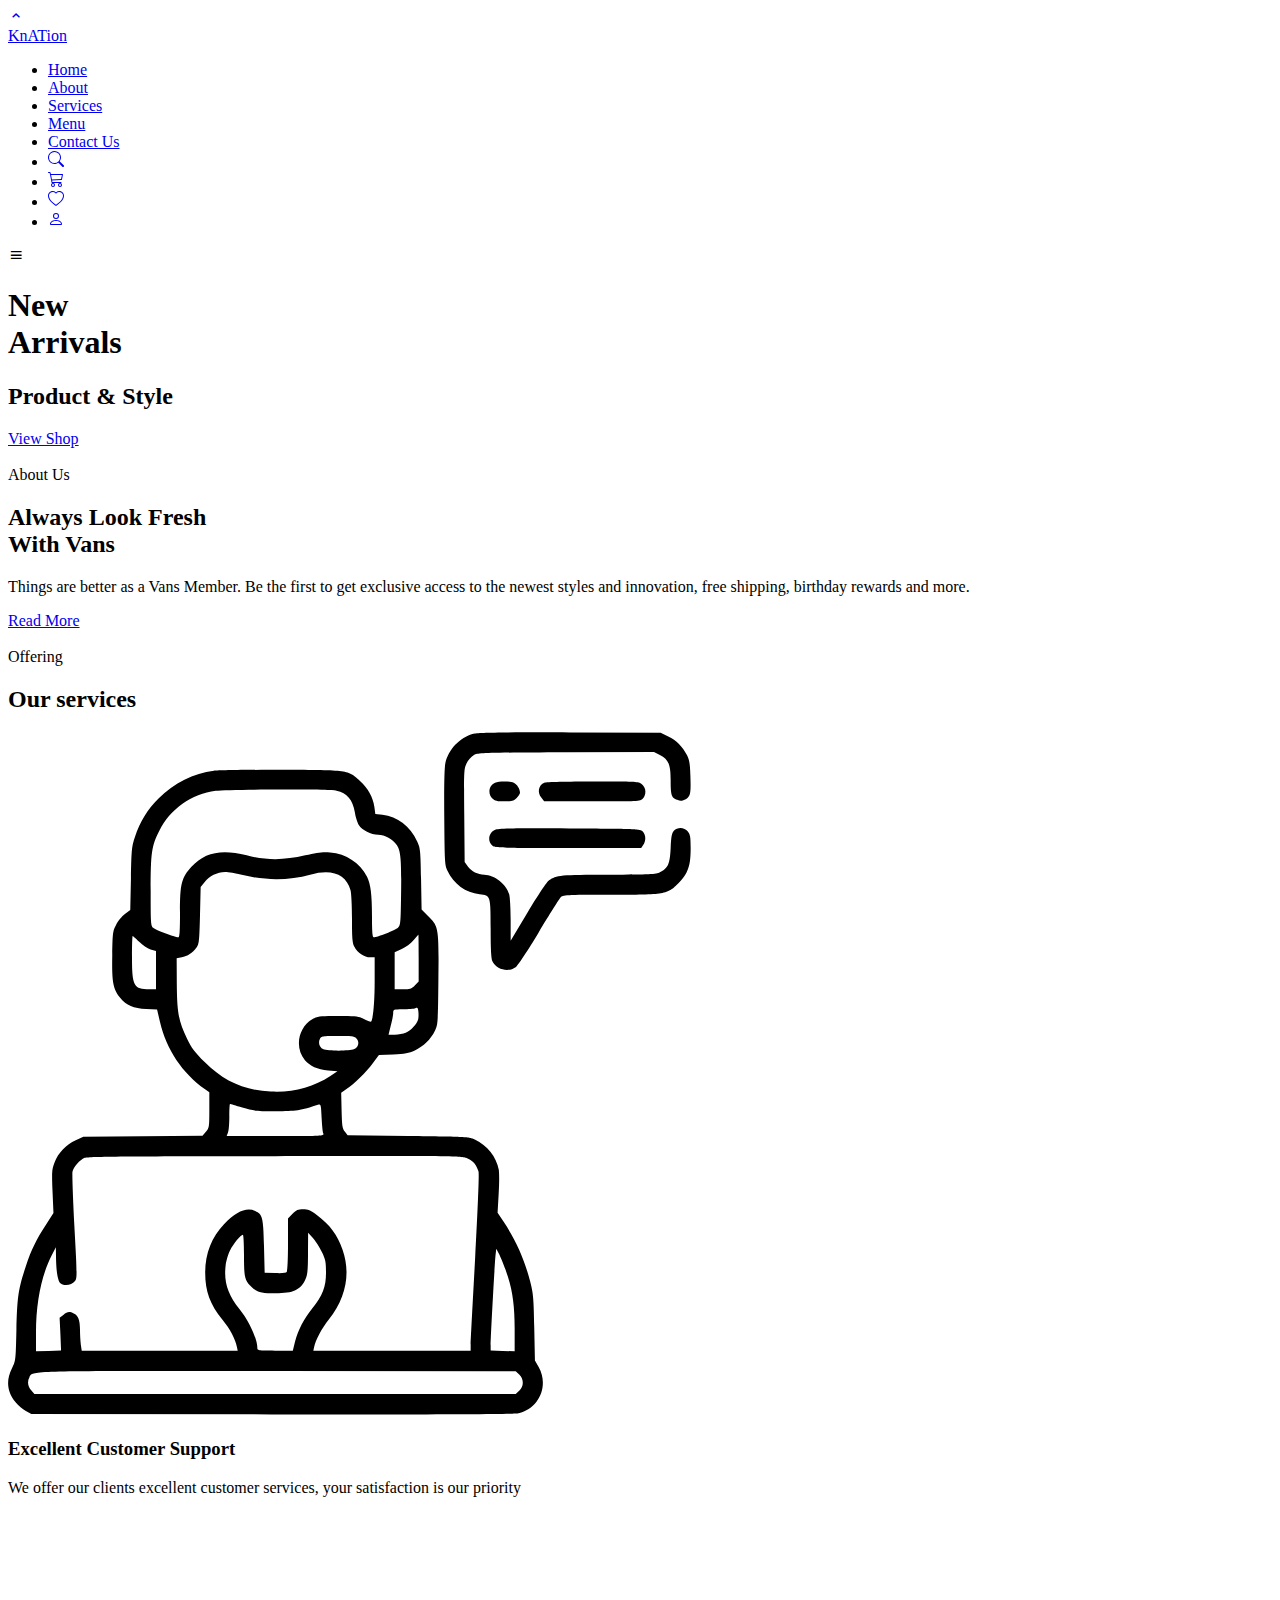
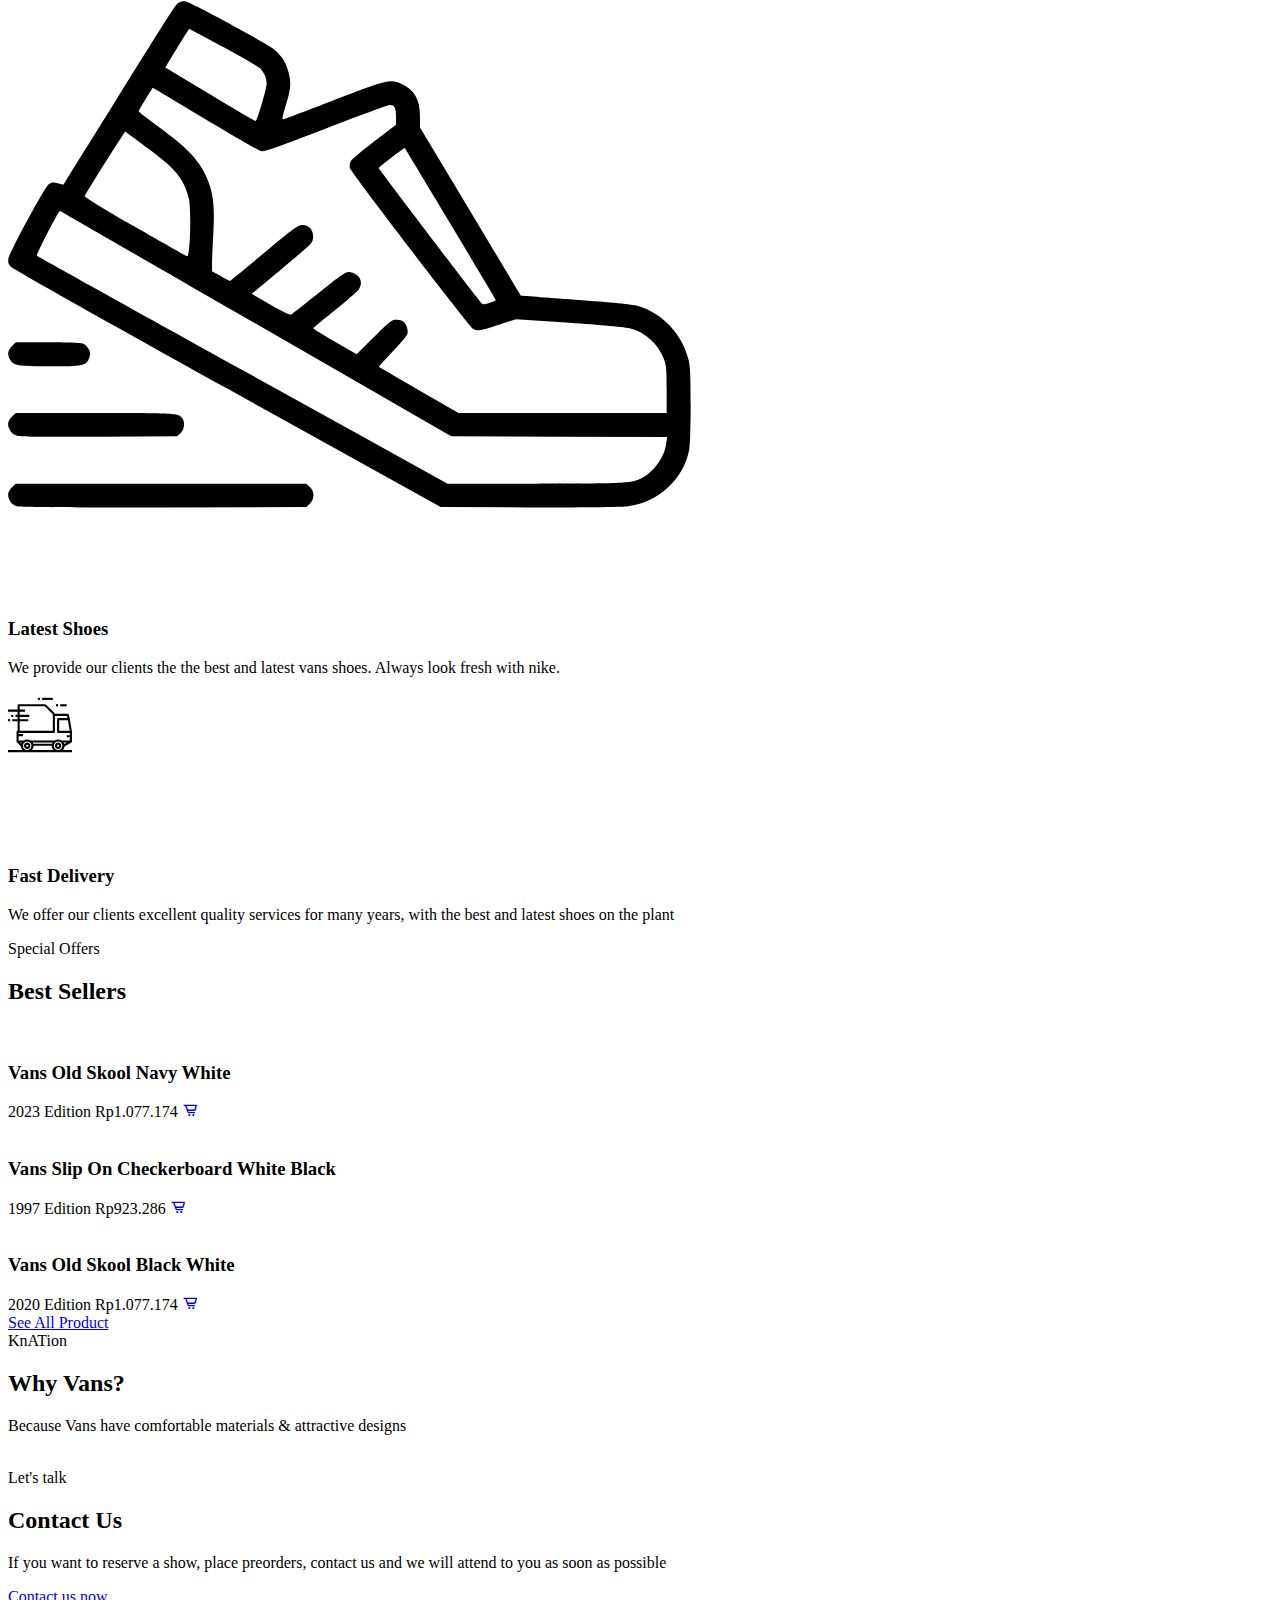
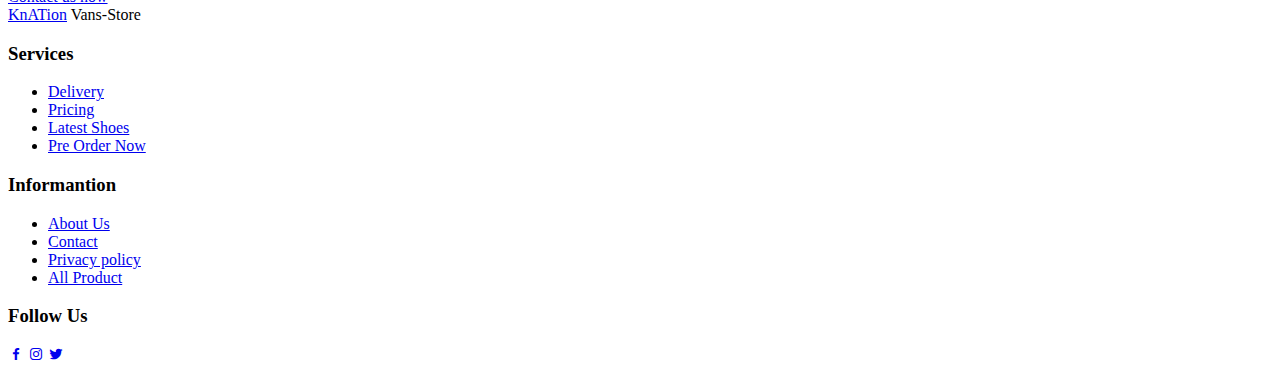
==== index.html @ afd19606 "Update index.html" ====
<!DOCTYPE html>
<html lang="en">
<head>
    <meta charset="UTF-8">
    <meta http-equiv="X-UA-Compatible" content="IE=edge">
    <meta name="viewport" content="width=device-width, initial-scale=1.0">
    <!--========== BOX ICONS ==========-->
    <link href='https://cdn.jsdelivr.net/npm/boxicons@2.0.5/css/boxicons.min.css' rel='stylesheet'>

    <!--========= FONT-AWESOME ========-->
    <link rel="stylesheet" href="https://stackpath.bootstrapcdn.com/font-awesome/4.7.0/css/font-awesome.min.css">
    <!--========== CSS ==========-->
    <link rel="stylesheet" href="css/style.css">
    <title>KnATion</title>
    <link rel="icon" type="image/png" href="Images/favicon.ico"/>
</head>
<body>
        <!-- SCROLL UP -->
    <a href="#" class="scrolltop" id="scroll-top">
        <i class="bx bx-chevron-up scrolltop_icon"></i>
    </a>


    <!--======== HEADER ==========-->
    <header class="l-header" id="header">
        <nav class="nav bd-container">
            <a href="#" class="nav_logo">KnATion</a>

            <div class="nav_menu" id="nav-menu">
                <ul class="nav_list">
                    <li class="nav_item"><a href="#home" class="nav_link active-link">Home</a></li>
                    <li class="nav_item"><a href="#about" class="nav_link">About</a></li>
                    <li class="nav_item"><a href="#services" class="nav_link">Services</a></li>
                    <li class="nav_item"><a href="#menu" class="nav_link">Menu</a></li>
                    <li class="nav_item"><a href="#contact" class="nav_link">Contact Us</a></li>
                    <li class="nav_item"><a href="index.html" class="nav_link"><svg xmlns="http://www.w3.org/2000/svg" width="16" height="16" fill="currentColor" class="bi bi-search" viewBox="0 0 16 16">
                        <path d="M11.742 10.344a6.5 6.5 0 1 0-1.397 1.398h-.001c.03.04.062.078.098.115l3.85 3.85a1 1 0 0 0 1.415-1.414l-3.85-3.85a1.007 1.007 0 0 0-.115-.1zM12 6.5a5.5 5.5 0 1 1-11 0 5.5 5.5 0 0 1 11 0z"/>
                      </svg></a>
                    </li>
                    <li class="nav_item"><a href="cart.html" class="nav_link"><svg xmlns="http://www.w3.org/2000/svg" width="16" height="16" fill="currentColor" class="bi bi-cart3" viewBox="0 0 16 16">
                        <path d="M0 1.5A.5.5 0 0 1 .5 1H2a.5.5 0 0 1 .485.379L2.89 3H14.5a.5.5 0 0 1 .49.598l-1 5a.5.5 0 0 1-.465.401l-9.397.472L4.415 11H13a.5.5 0 0 1 0 1H4a.5.5 0 0 1-.491-.408L2.01 3.607 1.61 2H.5a.5.5 0 0 1-.5-.5zM3.102 4l.84 4.479 9.144-.459L13.89 4H3.102zM5 12a2 2 0 1 0 0 4 2 2 0 0 0 0-4zm7 0a2 2 0 1 0 0 4 2 2 0 0 0 0-4zm-7 1a1 1 0 1 1 0 2 1 1 0 0 1 0-2zm7 0a1 1 0 1 1 0 2 1 1 0 0 1 0-2z"/>
                      </svg></a>
                    </li>   
                    <li class="nav_item"><a href="index.html" class="nav_link"><svg xmlns="http://www.w3.org/2000/svg" width="16" height="16" fill="currentColor" class="bi bi-heart" viewBox="0 0 16 16">
                        <path d="m8 2.748-.717-.737C5.6.281 2.514.878 1.4 3.053c-.523 1.023-.641 2.5.314 4.385.92 1.815 2.834 3.989 6.286 6.357 3.452-2.368 5.365-4.542 6.286-6.357.955-1.886.838-3.362.314-4.385C13.486.878 10.4.28 8.717 2.01L8 2.748zM8 15C-7.333 4.868 3.279-3.04 7.824 1.143c.06.055.119.112.176.171a3.12 3.12 0 0 1 .176-.17C12.72-3.042 23.333 4.867 8 15z"/>
                      </svg></a>
                    </li>
                    <li class="nav_item"><a href="login.html" class="nav_link"><svg xmlns="http://www.w3.org/2000/svg" width="16" height="16" fill="currentColor" class="bi bi-person" viewBox="0 0 16 16">
                        <path d="M8 8a3 3 0 1 0 0-6 3 3 0 0 0 0 6Zm2-3a2 2 0 1 1-4 0 2 2 0 0 1 4 0Zm4 8c0 1-1 1-1 1H3s-1 0-1-1 1-4 6-4 6 3 6 4Zm-1-.004c-.001-.246-.154-.986-.832-1.664C11.516 10.68 10.289 10 8 10c-2.29 0-3.516.68-4.168 1.332-.678.678-.83 1.418-.832 1.664h10Z"/>
                      </svg></a>
                    </li>
                    
                </ul>
            </div>

            <div class="nav_toggle" id="nav-toggle">
                <i class="bx bx-menu"></i>
            </div>
        </nav>
    </header>



    <main class="l-main">
        <!--========= HOME ==========-->
        <section class="home" id="home">
            <div class="home_container bd-container bd-grid">
                <div class="home_data">
                    <h1 class="home_title">New <br>Arrivals</h1>
                    <h2 class="home_subtitle">Product & Style</h2>
                    <a href="all-product.html" class="button">View Shop</a>
                </div>

                <img src="Images/content1.jpg" alt="" class="home_img">
            </div>
        </section>

        <!--=========== ABOUT =============-->
        <section class="about section bd-container" id="about">
            <div class="about_container bd-grid">
                <div class="about_data">
                    <span class="section-subtitle about_initial">About Us</span>
                    <h2 class="section-title about_intial">Always Look Fresh <br> With Vans</h2>
                    <p class="about_description">Things are better as a Vans Member.
                        Be the first to get exclusive access to the newest styles and innovation, free shipping, birthday rewards and more.
                    </p>
                    <a href="#" class="button">Read More</a>
                </div>

                <img src="Images/content2.jpeg" alt="" class="about_img">
            </div>
        </section>

        <!--============= SERVICES ==============-->
        <section class="services section bd-container" id="services">
            <span class="section-subtitle">Offering</span>
            <h2 class="section-title">Our services</h2>

            <div class="services_container bd-grid">
                <div class="services_content">
                    <svg class="services_img" version="1.0" xmlns="http://www.w3.org/2000/svg"
                    width="512.000000pt" height="512.000000pt" viewBox="0 0 512.000000 512.000000"
                    preserveAspectRatio="xMidYMid meet">
                   
                   <g transform="translate(0.000000,512.000000) scale(0.100000,-0.100000)"
                   fill="#000000" stroke="none">
                   <path d="M3490 5107 c-102 -28 -189 -120 -210 -222 -7 -35 -10 -175 -8 -407 3
                   -334 4 -355 24 -399 46 -99 137 -166 241 -176 83 -9 83 -10 83 -263 0 -151 4
                   -222 13 -239 32 -63 119 -85 174 -45 16 11 92 126 174 263 81 133 155 251 164
                   261 17 19 33 20 370 20 420 0 428 1 515 88 71 73 90 126 90 262 0 83 -3 101
                   -21 124 -26 33 -77 36 -105 5 -15 -17 -20 -42 -24 -129 -6 -122 -19 -151 -81
                   -182 -30 -16 -71 -18 -385 -18 -362 0 -390 -3 -446 -42 -16 -11 -83 -112 -158
                   -236 l-130 -217 0 155 c0 85 -5 172 -11 193 -21 76 -111 146 -187 147 -49 0
                   -96 24 -123 61 l-24 34 -3 348 c-3 333 -2 351 17 391 11 23 35 50 53 61 32 19
                   56 20 693 23 l660 2 44 -22 c65 -34 81 -70 81 -191 0 -110 6 -129 49 -146 24
                   -10 34 -10 60 3 39 21 44 42 39 178 -3 92 -8 121 -26 155 -34 66 -78 110 -140
                   140 l-57 28 -680 2 c-513 1 -691 -1 -725 -10z"/>
                   <path d="M1544 4829 c-152 -18 -298 -91 -415 -208 -85 -85 -138 -172 -177
                   -289 -24 -72 -26 -93 -30 -312 l-5 -235 -40 -30 c-23 -17 -52 -52 -66 -80 -25
                   -47 -26 -59 -29 -227 -4 -202 6 -257 59 -321 47 -57 100 -80 196 -85 l81 -4
                   22 -93 c47 -205 168 -385 338 -504 l32 -22 0 -134 c0 -129 -1 -135 -26 -164
                   l-25 -30 -447 -3 -447 -3 -57 -27 c-73 -34 -132 -95 -159 -166 -20 -53 -21
                   -68 -15 -219 l7 -161 -54 -84 c-74 -113 -112 -191 -152 -311 -58 -174 -66
                   -231 -72 -482 -5 -229 -5 -230 -34 -289 -31 -64 -36 -114 -17 -177 15 -51 69
                   -114 122 -142 l41 -22 1805 -3 c1280 -2 1818 0 1850 8 153 37 228 208 151 345
                   l-29 51 -5 244 c-4 222 -7 255 -30 346 -44 170 -104 306 -202 454 l-43 65 8
                   140 c5 77 5 158 1 181 -18 98 -86 184 -180 228 -44 20 -63 21 -500 26 l-454 5
                   -21 28 c-18 25 -21 45 -24 160 l-3 132 37 25 c62 41 151 128 200 195 l46 63
                   107 4 c88 3 116 8 162 29 65 31 120 84 151 148 22 45 23 56 26 381 4 393 2
                   401 -74 477 l-52 52 -4 228 c-4 220 -5 230 -30 284 -51 111 -147 184 -260 198
                   l-53 6 -7 53 c-11 74 -48 141 -108 195 -91 82 -85 81 -585 83 -242 1 -472 -2
                   -511 -7z m920 -149 c79 -18 122 -68 137 -160 5 -35 19 -79 30 -97 24 -39 92
                   -73 145 -73 49 0 111 -35 140 -78 30 -44 36 -113 32 -379 -3 -207 -4 -224 -23
                   -241 -19 -18 -156 -72 -182 -72 -10 0 -13 39 -13 160 0 161 -10 240 -37 295
                   -53 104 -157 173 -277 182 -58 5 -95 0 -187 -22 -158 -38 -293 -38 -439 0
                   -189 49 -316 22 -414 -86 -75 -83 -86 -128 -86 -344 0 -141 -3 -185 -12 -185
                   -29 0 -172 54 -189 71 -18 18 -19 38 -19 277 0 288 7 337 64 450 82 163 243
                   278 424 301 91 12 857 13 906 1z m-711 -631 c172 -44 357 -43 513 1 161 46
                   270 5 303 -116 6 -21 11 -118 11 -214 0 -147 3 -181 18 -210 22 -44 75 -80
                   118 -80 l34 0 0 -178 c0 -153 -11 -279 -26 -304 -3 -4 -25 4 -51 17 -43 23
                   -56 25 -197 25 -138 0 -154 -2 -191 -23 -109 -62 -137 -213 -58 -308 37 -43
                   93 -69 174 -77 l70 -7 -53 -35 c-132 -86 -284 -126 -448 -117 -199 10 -353 79
                   -495 222 -74 74 -98 105 -132 175 -64 131 -75 194 -77 415 l-1 189 38 7 c43 7
                   81 32 111 73 19 25 21 45 26 240 l5 213 29 37 c35 46 95 75 154 76 24 0 80 -9
                   125 -21z m1327 -625 l0 -176 -29 -29 c-26 -26 -36 -29 -90 -29 l-61 0 0 139 0
                   140 53 24 c31 14 68 42 88 66 19 22 35 41 37 41 1 0 2 -79 2 -176z m-2096 122
                   c26 -26 61 -50 85 -57 l41 -12 0 -144 0 -143 -49 0 c-118 0 -131 24 -131 240
                   0 88 2 160 5 160 2 0 24 -20 49 -44z m2092 -582 c-9 -34 -56 -85 -93 -100 -18
                   -8 -54 -14 -81 -14 l-48 0 17 68 c10 37 18 79 18 95 1 27 1 27 74 28 39 0 81
                   4 92 8 17 7 20 4 23 -27 2 -19 1 -45 -2 -58z m-461 -144 c23 -26 13 -68 -21
                   -80 -14 -6 -65 -10 -114 -10 -49 0 -100 4 -114 10 -30 11 -42 49 -26 79 10 20
                   19 21 134 21 109 0 125 -2 141 -20z m-858 -517 c80 -24 102 -27 248 -27 159 0
                   184 4 326 50 15 5 17 -8 21 -98 3 -56 8 -111 13 -120 7 -17 -14 -18 -359 -18
                   l-366 0 10 26 c6 14 10 68 10 120 0 52 2 94 5 94 3 0 44 -12 92 -27z m1690
                   -382 c44 -20 68 -49 82 -98 5 -17 -5 -270 -25 -638 -18 -336 -34 -631 -34
                   -657 l0 -48 -590 0 -590 0 6 27 c13 57 55 136 110 206 129 163 165 345 104
                   522 -39 113 -96 190 -194 262 -48 36 -66 43 -103 43 -38 0 -50 -5 -79 -34
                   l-34 -34 0 -194 c0 -106 -4 -199 -9 -206 -5 -9 -30 -12 -87 -10 l-79 3 -5 200
                   c-5 217 -11 238 -66 263 -64 30 -142 -3 -234 -99 -93 -97 -141 -220 -141 -364
                   0 -141 36 -236 131 -355 55 -67 95 -143 106 -198 l7 -32 -585 0 -585 0 -7 46
                   c-3 26 -6 75 -6 110 0 74 -13 108 -47 123 -34 16 -47 14 -78 -11 l-28 -22 6
                   -122 5 -123 -94 -3 -94 -3 0 139 c0 230 41 432 119 583 l30 58 1 -75 c2 -115
                   14 -181 36 -197 29 -21 84 -12 105 17 18 24 18 38 -3 411 -11 212 -18 398 -14
                   412 8 35 54 87 91 103 24 11 288 13 1430 13 1353 1 1401 0 1442 -18z m-1093
                   -701 c28 -58 31 -75 31 -155 0 -107 -24 -168 -105 -270 -63 -79 -104 -160
                   -127 -247 l-17 -68 -133 0 c-131 0 -133 0 -133 23 0 65 -65 204 -133 288 -88
                   109 -119 204 -105 326 4 35 19 86 33 115 26 51 80 118 97 118 4 0 8 -70 8
                   -155 0 -169 5 -188 57 -237 41 -39 74 -48 179 -48 135 0 189 25 225 105 15 33
                   19 67 19 195 l1 155 36 -40 c19 -22 50 -69 67 -105z m1377 -132 c51 -138 69
                   -257 69 -445 l0 -168 -90 3 -90 3 0 37 c0 59 30 611 36 672 l6 55 21 -40 c11
                   -22 33 -75 48 -117z m103 -787 c36 -34 36 -88 0 -122 l-26 -24 -1805 0 -1805
                   0 -24 28 c-26 30 -31 66 -13 98 27 50 -53 48 1861 46 l1786 -2 26 -24z"/>
                   <path d="M3653 4740 c-46 -19 -57 -83 -20 -118 19 -18 35 -22 91 -22 58 0 70
                   3 91 25 14 13 25 31 25 39 0 28 -22 64 -47 75 -28 13 -109 14 -140 1z"/>
                   <path d="M4023 4740 c-45 -18 -55 -72 -22 -114 l20 -26 360 0 c346 0 360 1
                   379 20 30 30 27 83 -6 109 -26 20 -37 21 -368 20 -187 0 -351 -4 -363 -9z"/>
                   <path d="M3654 4386 c-48 -21 -60 -80 -24 -116 20 -20 33 -20 569 -20 l550 0
                   15 22 c23 32 20 81 -5 104 -20 18 -46 19 -548 21 -427 2 -532 0 -557 -11z"/>
                   </g>
                   </svg>  
                   
                   <h3 class="services_title">Excellent Customer Support</h3>
                   <p class="services_description">We offer our clients excellent customer services, your satisfaction is our priority</p>

                </div>

                <div class="services_content">
                    <svg class="services_img" version="1.0" xmlns="http://www.w3.org/2000/svg"
                    width="512.000000pt" height="512.000000pt" viewBox="0 0 512.000000 512.000000"
                    preserveAspectRatio="xMidYMid meet">

                    <g transform="translate(0.000000,512.000000) scale(0.100000,-0.100000)"
                    fill="#000000" stroke="none">
                    <path d="M1284 4449 c-25 -13 -5 18 -474 -734 -216 -346 -393 -631 -394 -632
                    -1 -1 -20 3 -43 10 -34 9 -45 8 -66 -6 -29 -19 -296 -513 -304 -563 -4 -23 1
                    -37 18 -57 14 -15 734 -421 1624 -914 l1600 -888 660 -3 c410 -2 692 1 745 8
                    225 27 420 207 459 424 6 33 11 182 11 335 0 219 -3 288 -16 340 -48 194 -195
                    350 -384 405 -36 11 -196 27 -464 46 -225 17 -410 31 -411 32 -1 2 -171 286
                    -378 631 l-377 629 0 81 c0 128 -42 202 -140 246 -82 37 -101 33 -498 -120
                    -202 -78 -375 -144 -384 -146 -14 -4 -13 8 12 92 41 133 45 179 26 253 -19 76
                    -50 127 -109 178 -50 44 -627 357 -666 361 -14 1 -35 -2 -47 -8z m331 -334
                    c137 -73 262 -147 277 -162 31 -32 48 -72 48 -111 0 -38 -72 -282 -83 -282 -5
                    0 -159 90 -343 201 l-334 200 22 37 c13 21 52 86 88 145 36 59 67 107 69 107
                    3 0 118 -61 256 -135z m-134 -541 c216 -129 405 -238 420 -241 20 -4 147 41
                    484 171 251 97 466 176 478 176 37 0 47 -19 47 -87 l0 -62 -162 -123 c-90 -68
                    -169 -135 -177 -149 -8 -15 -11 -36 -7 -52 7 -31 898 -1192 926 -1207 31 -17
                    58 -12 192 32 l128 42 402 -28 c221 -15 427 -35 457 -42 113 -30 208 -117 250
                    -228 18 -50 21 -78 21 -231 l0 -175 -781 0 -780 0 -297 171 c-163 94 -299 173
                    -301 175 -2 2 44 53 102 114 59 60 109 121 113 135 8 31 -12 82 -37 95 -10 6
                    -33 10 -51 10 -29 0 -49 -16 -163 -130 l-130 -130 -163 94 c-90 52 -163 97
                    -163 101 0 3 73 65 163 136 90 71 171 143 181 159 34 55 3 115 -65 126 -33 6
                    -46 -3 -234 -153 -109 -87 -204 -162 -211 -166 -7 -4 -71 27 -154 75 l-142 82
                    34 27 c19 15 122 101 229 191 192 161 195 164 198 205 4 55 -29 93 -82 93 -30
                    0 -65 -26 -286 -210 -139 -116 -254 -210 -256 -210 -3 0 -34 17 -69 37 l-65
                    37 0 61 c1 33 5 134 10 225 10 185 2 276 -34 377 -56 152 -143 250 -374 418
                    -84 61 -152 113 -152 118 0 6 102 176 107 177 1 0 178 -106 394 -236z m-427
                    -223 c210 -158 263 -223 301 -368 22 -80 11 -447 -12 -438 -9 3 -186 103 -394
                    223 -241 138 -377 222 -374 230 6 18 299 481 304 482 3 0 82 -58 175 -129z
                    m2265 -564 c188 -313 341 -570 341 -572 0 -2 -21 -10 -47 -19 -38 -13 -49 -14
                    -59 -4 -33 36 -774 1007 -774 1015 1 7 193 154 196 150 1 -1 156 -258 343
                    -570z m-1459 -748 l1465 -844 809 -3 809 -2 -6 -46 c-11 -101 -92 -215 -187
                    -264 -74 -38 -123 -40 -797 -40 l-656 0 -1536 851 c-845 468 -1540 855 -1544
                    859 -8 7 164 341 173 335 3 -1 664 -382 1470 -846z"/>
                    <path d="M29 1871 c-32 -33 -36 -58 -14 -100 23 -45 57 -51 297 -51 252 0 278
                    6 297 63 10 30 9 41 -4 67 -9 17 -27 35 -41 40 -14 6 -133 10 -265 10 l-241 0
                    -29 -29z"/>
                    <path d="M29 1341 c-33 -33 -36 -58 -14 -101 10 -20 28 -33 53 -40 25 -8 218
                    -10 619 -8 l581 3 26 24 c29 27 35 83 13 112 -29 38 -40 39 -652 39 l-597 0
                    -29 -29z"/>
                    <path d="M29 811 c-33 -33 -36 -58 -14 -101 10 -20 28 -33 53 -40 26 -8 357
                    -10 1104 -8 l1066 3 26 24 c36 34 36 93 0 126 l-27 25 -1089 0 -1090 0 -29
                    -29z"/>
                    </g>
                    </svg>
                    <h3 class="services_title">Latest Shoes</h3>
                    <p class="services_desscription">We provide our clients the the best and latest vans shoes. Always look fresh with nike.</p>
                </div>

                <div class="services_content">
                    <svg class="services_img" xmlns="http://www.w3.org/2000/svg">
                        <g clip-path="url(#clip0)">
                        <path d="M19.1978 49.6016C17.4308 49.6016 15.9981 51.0342 15.9981 52.8012C15.9981 54.5682 17.4308 
                        56.0008 19.1978 56.0008C20.9648 56.0008 22.3974 54.5682 22.3974 52.8012C22.3974 51.0342 20.9648 
                        49.6016 19.1978 49.6016ZM19.1978 53.8677C18.6088 53.8677 18.1312 53.3902 18.1312 52.8012C18.1312 
                        52.2122 18.6088 51.7347 19.1978 51.7347C19.7868 51.7347 20.2643 52.2122 20.2643 52.8012C20.2643 
                        53.3902 19.7868 53.8677 19.1978 53.8677Z"/>
                        <path d="M50.1275 49.6016C48.3605 49.6016 46.9279 51.0342 46.9279 52.8012C46.9279 54.5682 48.3605 
                        56.0008 50.1275 56.0008C51.8945 56.0008 53.3271 54.5682 53.3271 52.8012C53.3271 51.0342 51.8945 
                        49.6016 50.1275 49.6016ZM50.1275 53.8677C49.5385 53.8677 49.0609 53.3902 49.0609 52.8012C49.0609 
                        52.2122 49.5385 51.7347 50.1275 51.7347C50.7165 51.7347 51.194 52.2122 51.194 52.8012C51.194 
                        53.3902 50.7165 53.8677 50.1275 53.8677Z"/>
                        <path d="M3.19962 21.8715H5.3327V24.0045H3.19962V21.8715Z"/>
                        <path d="M0 26.1377H2.13308V28.2708H0V26.1377Z"/>
                        <path d="M52.2606 11.2061H58.6598V13.3391H52.2606V11.2061Z"/>
                        <path d="M47.9944 11.2061H50.1275V13.3391H47.9944V11.2061Z"/>
                        <path d="M34.1294 4.80676H44.7948V6.93985H34.1294V4.80676Z"/>
                        <path d="M29.8632 4.80676H31.9963V6.93985H29.8632V4.80676Z"/>
                        <path d="M63.9925 59.2005V57.0674H54.8842C55.7935 56.0607 56.3575 54.7906 56.495 53.4412L63.4593 
                        49.461C63.5087 49.4266 63.5556 49.3886 63.5988 49.3469C63.6363 49.3214 63.6723 49.2928 63.7056 
                        49.2626C63.7858 49.1777 63.8514 49.0798 63.8998 48.9735C63.905 48.9636 63.9123 48.9574 63.917 
                        48.948C63.9655 48.8272 63.9915 48.6986 63.9936 48.5684C63.9936 48.5564 63.9998 48.547 63.9998 
                        48.535V38.9362C63.9951 38.9049 63.9889 38.8742 63.9806 38.8435C63.9821 38.8159 63.9821 38.7877 
                        63.9806 38.7601L61.8475 25.9616C61.8428 25.946 61.8371 25.9299 61.8308 25.9148C61.8308 25.9033 
                        61.8308 25.8903 61.8308 25.8788L60.7643 21.6127C60.645 21.1367 60.2169 20.8034 59.7264 20.8049H46.7893C46.6446 
                        20.2852 46.3696 19.8103 45.9905 19.4259L38.708 12.1435C38.1096 11.5414 37.2951 11.204 36.4457 
                        11.2061H10.6654C10.0764 11.2061 9.59888 11.6836 9.59888 12.2726V16.5388H0V18.6719H9.59888V21.8715H7.4658V24.0046H9.59888V26.1377H4.26617V28.2707H9.59888V37.8696C9.00989 
                        37.8696 8.53234 38.3472 8.53234 38.9362V48.535C8.53234 48.5574 8.54432 48.5767 8.54536 48.6001C8.55161 
                        48.6965 8.57088 48.7918 8.60264 48.8829C8.61254 48.9168 8.62451 48.9501 8.63805 48.9829C8.68805 49.0949 
                        8.75679 49.1969 8.84168 49.285L12.8178 53.2611C12.9198 54.6749 13.4911 56.0149 14.441 57.0674H0V59.2005H63.9925ZM44.1016 50.6681H25.2236C25.0929 
                        50.2984 24.9278 49.9411 24.731 49.6016H44.5943C44.3974 49.9411 44.2323 50.2984 44.1016 50.6681ZM25.597 
                        52.8012H43.7282C43.7288 54.3776 44.3141 55.8977 45.3708 57.0674H23.9545C25.0111 55.8977 25.5965 54.3776 
                        25.597 52.8012ZM45.8613 52.8012C45.8613 50.4452 47.7715 48.535 50.1275 48.535C52.4835 48.535 54.3937 
                        50.4452 54.3937 52.8012C54.3937 55.1572 52.4835 57.0674 50.1275 57.0674C47.7715 57.0674 45.8613 55.1572 45.8613 
                        52.8012ZM56.2898 51.0946C56.145 50.5723 55.9336 50.0703 55.6607 49.6016H58.9093L56.2898 51.0946ZM61.6662 
                        37.8696H51.194V27.2042H59.8894L61.6662 37.8696ZM59.4269 25.0711H50.1275C49.5385 25.0711 49.0609 25.5487 
                        49.0609 26.1377V38.9362C49.0609 39.5252 49.5385 40.0027 50.1275 40.0027H61.8595V42.1358H58.6598V44.2689H61.8595V47.4685H53.6578C51.519 
                        46.0463 48.736 46.0463 46.5972 47.4685H22.7281C20.5893 46.0463 17.8063 46.0463 15.6674 
                        47.4685H10.6654V43.2023H14.9316V41.0692H10.6654V40.0027H45.8613C46.4503 40.0027 46.9279 
                        39.5252 46.9279 38.9362V22.938H58.8937L59.4269 25.0711ZM11.732 28.2707H20.2643V26.1377H11.732V24.0046H21.3308V21.8715H11.732V18.6719H17.0647V16.5388H11.732V13.3391H36.4457C36.7285 
                        13.3402 36.9993 13.4527 37.1998 13.6516L44.4823 20.9341C44.6828 21.1341 44.7948 21.4059 44.7948 21.6892V37.8696H11.732V28.2707ZM13.6646 
                        49.6016C13.4766 49.9255 13.3177 50.2661 13.1901 50.6181L12.1736 49.6016H13.6646ZM14.9316 
                        52.8012C14.9316 50.4452 16.8418 48.535 19.1978 48.535C21.5537 48.535 23.4639 50.4452 23.4639 
                        52.8012C23.4639 55.1572 21.5537 57.0674 19.1978 57.0674C16.8418 57.0674 14.9316 55.1572 14.9316 52.8012Z"/>
                            </g>
                            <defs>
                            <clipPath id="clip0">
                            <rect width="64" height="64" fill="white"/>
                            </clipPath>
                            </defs>
                    </svg>
                    <h3 class="services_title">Fast Delivery</h3>
                    <p class="services_description">We offer our clients excellent quality services for many years, with the best and latest shoes on the plant</p>
                </div>
            </div>
        </section>

        <!--=========== MENU =============-->
        <section class="menu section bd-container" id="menu">
            <span class="section-subtitle">Special Offers</span>
            <h2 class="section-title">Best Sellers</h2>

            <div class="menu_container bd-grid">
                <div class="menu_content">
                    <img src="Images/shoes1.png" alt="" class="menu_img">
                    <h3 class="menu_name">Vans Old Skool Navy White</h3>
                    <span class="menu_detail">2023 Edition</span>
                    <span class="menu_price">Rp1.077.174</span>
                    <a href="/cart.html" class="button menu_button"><i class="bx bx-cart-alt"></i></a>
                </div>
                <div class="menu_content">
                    <img src="Images/shoes2.png" alt="" class="menu_img">
                    <h3 class="menu_name">Vans Slip On Checkerboard White Black</h3>
                    <span class="menu_detail">1997 Edition</span>
                    <span class="menu_price">Rp923.286</span>
                    <a href="/cart.html" class="button menu_button"><i class="bx bx-cart-alt"></i></a>
                </div>
                <div class="menu_content">
                    <img src="Images/shoes3.png" alt="" class="menu_img">
                    <h3 class="menu_name">Vans Old Skool Black White</h3>
                    <span class="menu_detail">2020 Edition</span>
                    <span class="menu_price">Rp1.077.174</span>
                    <a href="/cart.html" class="button menu_button"><i class="bx bx-cart-alt"></i></a>
                </div>
                <div class="button_menu">
                    <a href="all-product.html" class="button">See All Product</a>
                </div>
            </div>
        </section>

        <!--=========== vans ==========-->
        <section class="vans section bd-container">
            <div class="vans_container bd-grid">
                <div class="vans_data">
                    <span class="section-subtitle vans_initial">KnATion</span>
                    <h2 class="section-title vans_initial">Why Vans?</h2>
                    <p class="vans_description">Because Vans have comfortable materials & attractive designs</p>                   
                </div>                
                    <img src="Images/content3.jpeg" alt="" class="vans_img">
            </div>
        </section>

        <!--========= CONTACT =========-->
        <section class="contact section bd-container" id="contact">
            <div class="contact_container bd-grid">
                <div class="contact_data">
                    <span class="section-subtitle contact_initial">Let's talk</span>
                    <h2 class="section-title contact_initial">Contact Us</h2>
                    <p class="contact_description">If you want to reserve a show, place preorders, contact us and we will attend to you as soon as possible</p>
                </div>

                <div class="contact_button">
                    <a href="#" class="button">Contact us now</a>
                </div>
            </div>
        </section>
    </main>

    <!--=========== FOOTER ==========-->
    <footer class="footer section bd-container">
        <div class="footer_container bd-grid">
            <div class="footer-content">
                <a href="#" class="footer_logo">KnATion</a>
                <span class="footer_description">Vans-Store</span>
            </div>

            <div class="footer_content">
                <h3 class="footer_title">Services</h3>
                <ul>
                    <li><a href="#services" class="footer_link">Delivery</a></li>
                    <li><a href="#menu" class="footer_link">Pricing</a></li>
                    <li><a href="#home" class="footer_link">Latest Shoes</a></li>
                    <li><a href="cart.html" class="footer_link">Pre Order Now</a></li>
                </ul>
            </div>

            <div class="footer_content">
                <h3 class="footer_title">Informantion</h3>
                <ul>
                    <li><a href="#about" class="footer_link">About Us</a></li>
                    <li><a href="#contact" class="footer_link">Contact</a></li>
                    <li><a href="#" class="footer_link">Privacy policy</a></li>
                    <li><a href="all-product.html" class="footer_link">All Product</a></li>
                </ul>
            </div>

            <div class="footer_content">
                <h3 class="footer_title">Follow Us</h3>
                <div>
                    <a href="#" class="footer_social"><i class="bx bxl-facebook"></i></a>
                    <a href="#" class="footer_social"><i class="bx bxl-instagram"></i></a>
                    <a href="#" class="footer_social"><i class="bx bxl-twitter"></i></a>
                </div>
            </div>
        </div>
    </footer>

    <!-- SCROLL REVEAL -->
    <script src="https://unpkg.com/scrollreveal"></script>

    <!--===== JAVASCRIPT =======-->
    <script src="js/main.js"></script>

</body>
</html>
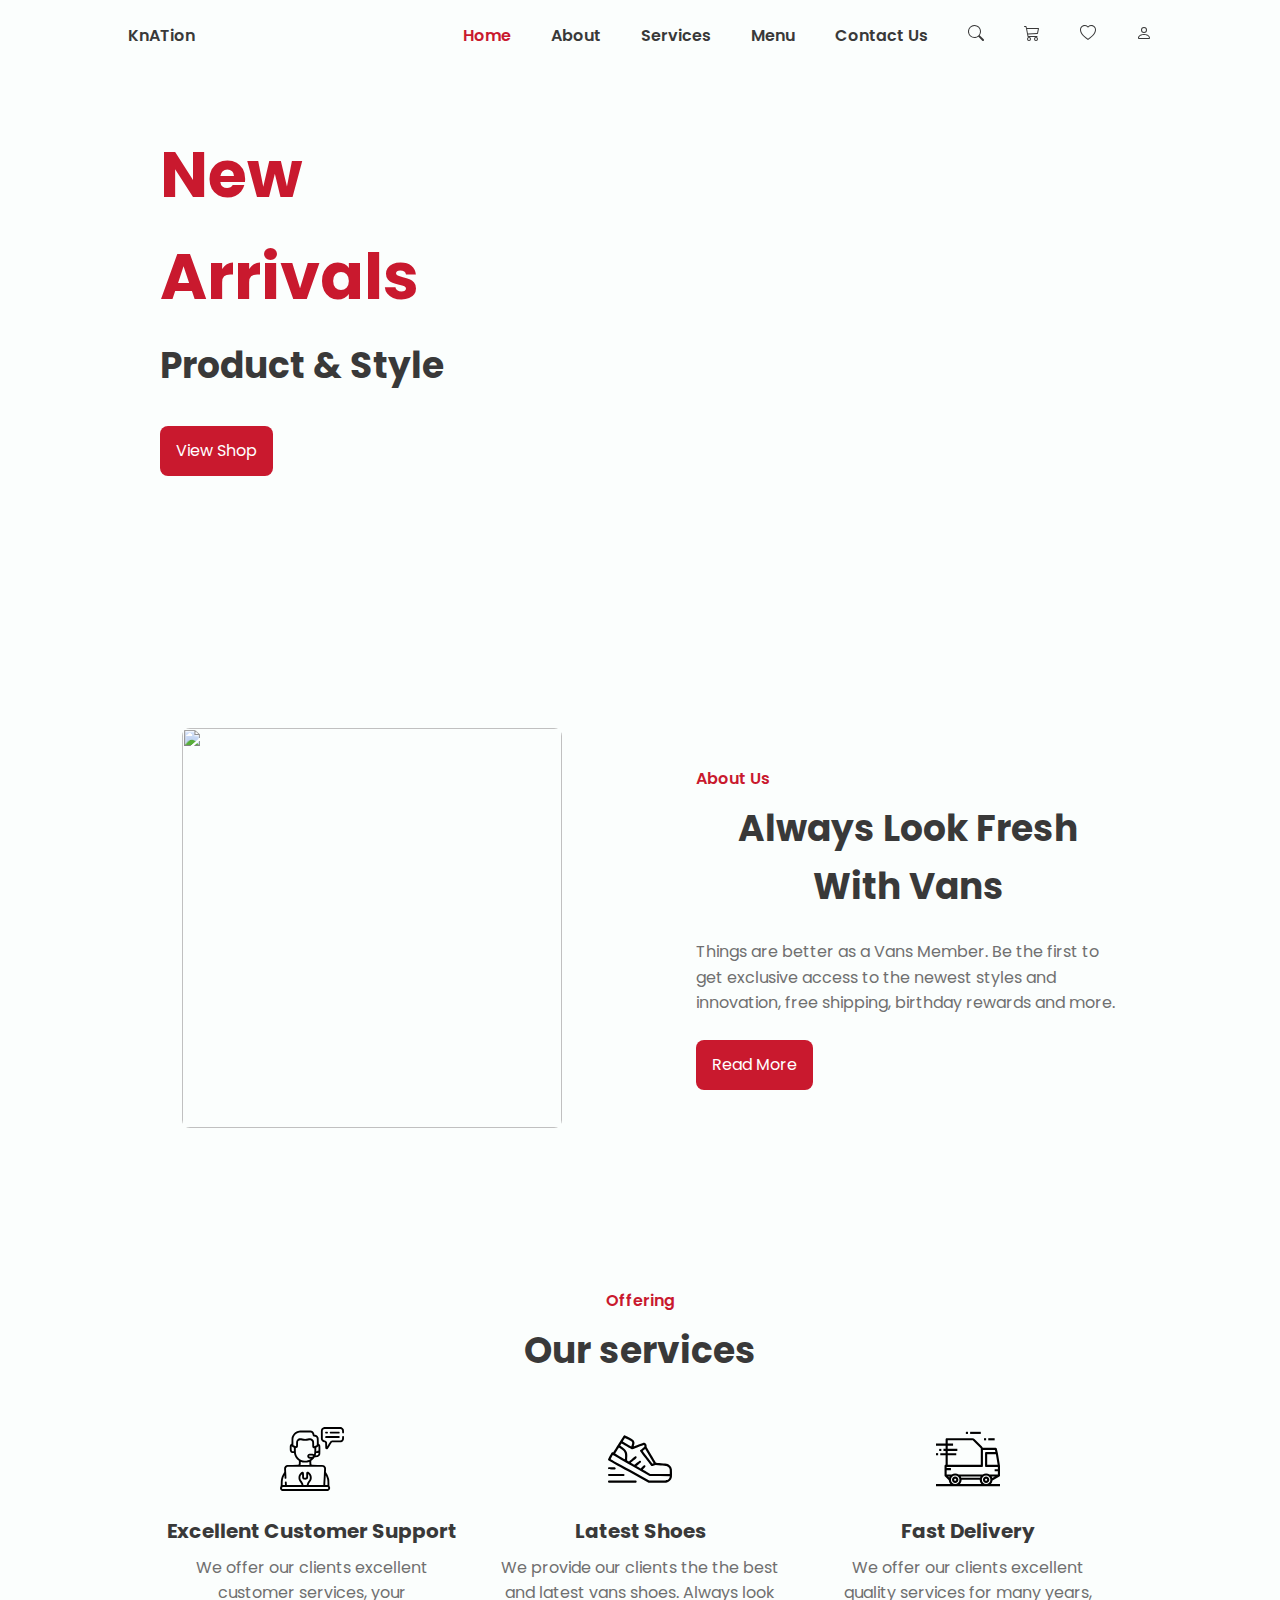
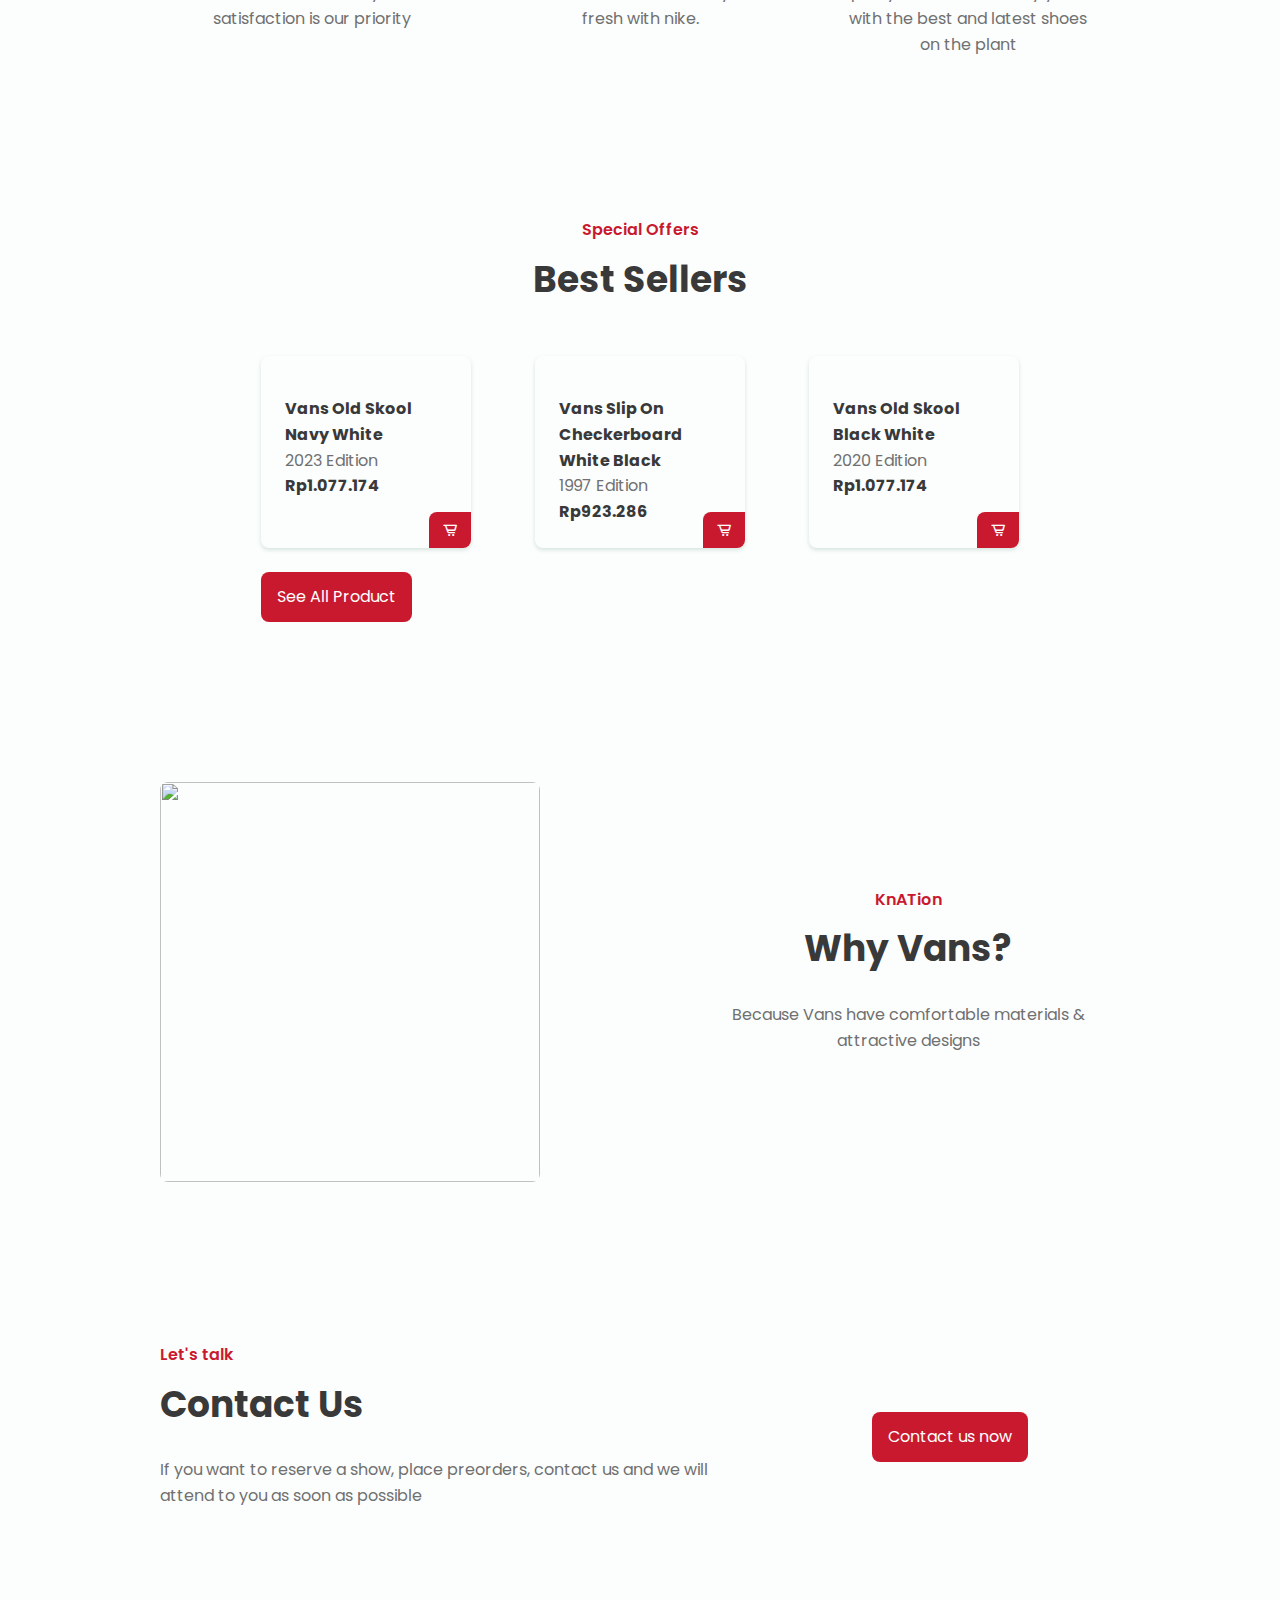
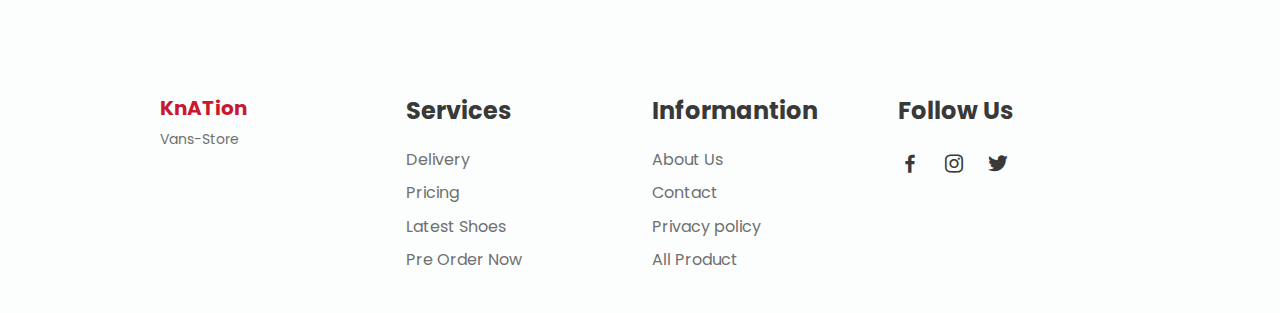
==== commit bf1ebca2: "Update index.html" ====
--- a/index.html
+++ b/index.html
@@ -305,21 +305,21 @@
                     <h3 class="menu_name">Vans Old Skool Navy White</h3>
                     <span class="menu_detail">2023 Edition</span>
                     <span class="menu_price">Rp1.077.174</span>
-                    <a href="/cart.html" class="button menu_button"><i class="bx bx-cart-alt"></i></a>
+                    <a href="cart.html" class="button menu_button"><i class="bx bx-cart-alt"></i></a>
                 </div>
                 <div class="menu_content">
                     <img src="Images/shoes2.png" alt="" class="menu_img">
                     <h3 class="menu_name">Vans Slip On Checkerboard White Black</h3>
                     <span class="menu_detail">1997 Edition</span>
                     <span class="menu_price">Rp923.286</span>
-                    <a href="/cart.html" class="button menu_button"><i class="bx bx-cart-alt"></i></a>
+                    <a href="cart.html" class="button menu_button"><i class="bx bx-cart-alt"></i></a>
                 </div>
                 <div class="menu_content">
                     <img src="Images/shoes3.png" alt="" class="menu_img">
                     <h3 class="menu_name">Vans Old Skool Black White</h3>
                     <span class="menu_detail">2020 Edition</span>
                     <span class="menu_price">Rp1.077.174</span>
-                    <a href="/cart.html" class="button menu_button"><i class="bx bx-cart-alt"></i></a>
+                    <a href="cart.html" class="button menu_button"><i class="bx bx-cart-alt"></i></a>
                 </div>
                 <div class="button_menu">
                     <a href="all-product.html" class="button">See All Product</a>
--- a/css/style.css
+++ b/css/style.css
@@ -0,0 +1,939 @@
+/*===== GOOGLE FONTS =====*/
+@import url("https://fonts.googleapis.com/css2?family=Poppins:wght@400;500;600&display=swap");
+
+/*===== VARIABLES CSS =====*/
+:root {
+  --header-height: 3rem;
+
+  /*========== Colors ==========*/
+  --first-color: #c9192e;
+  --first-color-alt: #000000;
+  --title-color: #393939;
+  --text-color: #707070;
+  --text-color-light: #a6a6a6;
+  --body-color: #fbfefd;
+  --container-color: #fbfefd;
+  --dark-purple: hsl(0, 89%, 36%);
+  --purple: hsl(0, 0%, 0%);
+
+  /*========== Font and typography ==========*/
+  --body-font: "Poppins", sans-serif;
+  --biggest-font-size: 2.25rem;
+  --h1-font-size: 1.5rem;
+  --h2-font-size: 1.25rem;
+  --h3-font-size: 1rem;
+  --normal-font-size: 0.938rem;
+  --small-font-size: 0.813rem;
+  --smaller-font-size: 0.75rem;
+
+  /*========== Font weight ==========*/
+  --font-medium: 600;
+  --font-semi-bold: 700;
+
+  /*========== Margenes ==========*/
+  --mb-1: 0.5rem;
+  --mb-2: 1rem;
+  --mb-3: 1.5rem;
+  --mb-4: 2rem;
+  --mb-5: 2.5rem;
+  --mb-6: 3rem;
+
+  /*========== z index ==========*/
+  --z-tooltip: 10;
+  --z-fixed: 100;
+}
+
+@media screen and (min-width: 768px) {
+  :root {
+    --biggest-font-size: 4rem;
+    --h1-font-size: 2.25rem;
+    --h2-font-size: 1.5rem;
+    --h3-font-size: 1.25rem;
+    --normal-font-size: 1rem;
+    --small-font-size: 0.875rem;
+    --smaller-font-size: 0.813rem;
+  }
+}
+
+/*======= BASE ========*/
+*,
+::before,
+::after {
+  box-sizing: border-box;
+}
+
+html {
+  scroll-behavior: smooth;
+}
+
+body {
+  margin: var(--header-height) 0 0 0;
+  font-family: var(--body-font);
+  font-size: var(--normal-font-size);
+  background-color: var(--body-color);
+  color: var(--text-color);
+  line-height: 1.6;
+}
+
+h1,
+h2,
+h3,
+p,
+ul {
+  margin: 0;
+}
+
+ul {
+  padding: 0;
+  list-style: none;
+}
+
+a {
+  text-decoration: none;
+}
+
+img {
+  max-width: 100%;
+  height: auto;
+}
+
+/* SCROLL TOP */
+.scrolltop {
+  position: fixed;
+  right: 1rem;
+  bottom: -20%;
+  display: flex;
+  justify-content: center;
+  align-self: center;
+  padding: 0.3rem;
+  background: #c9192e;
+  z-index: var(--z-tooltip);
+  transition: 0.4s;
+  visibility: hidden;
+}
+
+.scrolltop:hover {
+  background: var(--first-color-alt);
+}
+
+.scrolltop_icon {
+  font-size: 1.8rem;
+  color: var(--body-color);
+}
+
+.scroll-header {
+  box-shadow: 0 2px 4px rgba(0, 0, 0, 0.1);
+}
+
+/* show scroll-top */
+.show-scroll {
+  visibility: visible;
+  bottom: 1.5rem;
+}
+
+/*===== SECTION CSS =======*/
+.section {
+  padding: 4rem 0 2rem;
+}
+
+.section-title,
+.section-subtitle {
+  text-align: center;
+}
+
+.section-title {
+  font-size: var(--h1-font-size);
+  color: var(--title-color);
+  margin-bottom: var(--mb-3);
+}
+
+.section-subtitle {
+  display: block;
+  color: var(--first-color);
+  font-weight: var(--font-medium);
+  margin-bottom: var(--mb-1);
+}
+
+/*======= LAYOUT =======*/
+
+.bd-container {
+  max-width: 960px;
+  width: calc(100% - 2rem);
+  margin-left: var(--mb-2);
+  margin-right: var(--mb-2);
+}
+
+.bd-grid {
+  display: grid;
+  gap: 1.5em;
+}
+
+.l-header {
+  width: 100%;
+  position: fixed;
+  top: 0;
+  left: 0;
+  z-index: var(--z-fixed);
+  background-color: var(--body-color);
+}
+
+/*======== NAV ========*/
+.nav {
+  max-width: 1024px;
+  height: var(--header-height);
+  display: flex;
+  justify-content: space-between;
+  align-items: center;
+}
+
+@media screen and (max-width: 768px) {
+  .nav_menu {
+    position: fixed;
+    top: -100%;
+    left: 0;
+    width: 100%;
+    padding: 1.5rem 0 1rem;
+    text-align: center;
+    background-color: var(--body-color);
+  }
+}
+
+.nav_item {
+  margin-bottom: var(--mb-2);
+}
+
+.nav_link,
+.nav_logo {
+  color: var(--title-color);
+  font-weight: var(--font-medium);
+}
+
+.nav_logo:hover {
+  color: var(--first-color);
+}
+
+.nav_link {
+  transition: 0.3s;
+}
+
+.nav_link:hover {
+  color: var(--first-color);
+}
+
+/* SHOW MENU */
+
+.show-menu {
+  top: var(--header-height);
+}
+
+/* Active Link */
+.active-link {
+  color: var(--first-color);
+}
+
+/*======== HOME ========*/
+.home_container {
+  height: calc(100vh - var(--header-height));
+  align-content: center;
+}
+
+.home_title {
+  font-size: var(--biggest-font-size);
+  color: var(--first-color);
+  margin-bottom: var(--mb-1);
+}
+
+.home_subtitle {
+  font-size: var(--h1-font-size);
+  color: var(--title-color);
+  margin-bottom: var(--mb-4);
+}
+
+.home_img{
+  width: 300px;
+  justify-self: center;
+} 
+
+/*=========== BUTTONS ===========*/
+.button {
+  display: inline-block;
+  background-color: var(--first-color);
+  color: #fff;
+  padding: 0.75rem 1rem;
+  border-radius: 0.5rem;
+  transition: 0.3s;
+}
+
+.button:hover {
+  background-color: var(--first-color-alt);
+}
+
+/*====== ABOUT ========*/
+.about_data {
+  text-align: center;
+}
+
+.about_description {
+  margin-bottom: var(--mb-3);
+}
+
+.about_img {
+  width: 400px;
+  height: 400px;
+  border-radius: 0.5rem;
+  justify-self: center;
+}
+
+/*======== SERVICES ========*/
+
+.services_container {
+  row-gap: 2.5rem;
+  grid-template-columns: repeat(auto-fit, minmax(220px, 1fr));
+}
+
+.services_content {
+  text-align: center;
+}
+
+.services_img {
+  width: 64px;
+  height: 64px;
+  margin-bottom: var(--mb-2);
+}
+
+.services_title {
+  font-size: var(--h3-font-size);
+  color: var(--title-color);
+  margin-bottom: var(--mb-1);
+}
+
+.services_description {
+  padding: 0 1.5rem;
+}
+
+/*========= MENU =========*/
+.menu_container {
+  grid-template-columns: repeat(2, 1fr);
+  justify-content: center;
+}
+
+.menu_content {
+  position: relative;
+  display: flex;
+  flex-direction: column;
+  background-color: var(--container-color);
+  border-radius: 0.5rem;
+  box-shadow: 0 2px 4px rgba(3, 74, 40, 0.15);
+  padding: 0.75rem;
+}
+
+.menu_img {
+  width: 100px;
+  align-self: center;
+  margin-bottom: var(--mb-2);
+}
+
+.menu_name,
+.menu_price {
+  font-weight: var(--font-semi-bold);
+  color: var(--title-color);
+}
+
+.menu_name {
+  font-size: var(--normal-font-size);
+}
+
+.menu_button {
+  position: absolute;
+  bottom: 0;
+  right: 0;
+  display: flex;
+  padding: 0.65rem 0.813rem;
+  border-radius: 0.5rem 0 0.5rem 0;
+}
+
+/*======== APP ==========*/
+.vans_data {
+  text-align: center;
+  align-items: center;
+}
+
+.vans_description {
+  margin-bottom: var(--mb-3);
+}
+
+.vans_img{
+  width: 400px;
+  height: 400px;
+  border-radius: 0.5rem;
+}
+
+/*======== CONTACT ========*/
+
+.contact_container {
+  text-align: center;
+}
+
+.contact_description {
+  margin-bottom: var(--mb-3);
+}
+
+/*========= FOOTER =========*/
+.footer_container {
+  grid-template-columns: repeat(auto-fit, minmax(220px, 1fr));
+  row-gap: 2rem;
+}
+
+.footer_logo {
+  font-size: var(--h3-font-size);
+  color: var(--first-color);
+  font-weight: var(--font-semi-bold);
+}
+.footer_description {
+  display: block;
+  font-size: var(--small-font-size);
+  margin: 0.25rem 0 var(--mb-3);
+}
+
+.footer_social {
+  font-size: 1.5rem;
+  color: var(--title-color);
+  margin-right: var(--mb-2);
+}
+
+.footer_title {
+  font-size: var(--h2-font-size);
+  color: var(--title-color);
+  margin-bottom: var(--mb-2);
+}
+
+.footer_link {
+  display: inline-block;
+  color: var(--text-color);
+  margin-bottom: var(--mb-1);
+}
+
+.footer_link:hover {
+  color: var(--first-color);
+}
+
+.footer_copy {
+  text-align: center;
+  font-size: var(--small-font-size);
+  color: var(--text-color-light);
+  margin-top: 3.5rem;
+}
+
+@media screen and (min-width: 576px) {
+  .home_container,
+  .about_container,
+  .vans_container {
+    grid-template-columns: repeat(2, 1fr);
+    align-items: center;
+  }
+
+  .about_data,
+  .about_initial,
+  .about_data,
+  .contact_container,
+  .contact_initial {
+    text-align: initial;
+  }
+
+  .about_img,
+  .vans_img {
+    width: 380px;
+    order: -1;
+  }
+
+  .contact_container {
+    grid-template-columns: 1.75fr 1fr;
+    align-items: center;
+  }
+
+  .contact_button {
+    justify-self: center;
+  }
+}
+
+@media screen and (min-width: 760px) {
+  body {
+    margin: 0;
+  }
+
+  .section {
+    padding-top: 8rem;
+  }
+
+  .nav {
+    height: calc(var(--header-height) + 1.5rem);
+  }
+
+  .nav_list {
+    display: flex;
+  }
+
+  .nav_item {
+    margin-left: var(--mb-5);
+    margin-bottom: 0;
+  }
+
+  .nav_toggle {
+    display: none;
+  }
+
+  .home_container {
+    height: 100vh;
+    justify-content: center;
+  }
+
+  .services_container,
+  .menu_container {
+    margin-top: var(--mb-6);
+  }
+
+  .menu_container {
+    grid-template-columns: repeat(3, 210px);
+    column-gap: 4rem;
+  }
+
+  .menu_content {
+    padding: 1.5rem;
+  }
+
+  .menu_img {
+    width: 130px;
+  }
+}
+
+@media screen and (min-width: 960px) {
+  .bd-container {
+    margin-left: auto;
+    margin-right: auto;
+  }
+
+  .home_img {
+    width: 500px;
+  }
+
+  .about_container,
+  .vans_container {
+    column-gap: 7rem;
+  }
+}
+
+@media screen and (min-height: 721px) {
+  .home_container {
+    height: 600px;
+  }
+}
+
+/*======CART=====*/
+.shop-cart {
+  box-sizing: border-box;
+}
+
+/* Main content styles */
+.main-container {
+  display: flex;
+  justify-content: center;
+  margin: 20px;
+  padding: 20px 0px 20px 0px;
+}
+
+.content-container {
+  display: flex;
+  flex-wrap: wrap;
+  gap: 20px;
+  margin-top: 50px;
+  margin-bottom: -100px;
+}
+
+.cart-container {
+  flex: 3;
+}
+.cart-container h3{
+  margin: 10px 0;
+  font-weight: 600px;
+  font-size: 1.2rem;
+  color: #000000;
+}
+
+.product-grid {
+  display: grid;
+  grid-template-columns: 1fr;
+  grid-gap: 20px;
+}
+
+.cart-shop-item {
+  border-bottom: 1px solid #ddd;
+  margin-bottom: 20px;
+  display: flex;
+}
+
+.cart-item-details {
+  display: flex;
+  flex-direction: column;
+  align-items: flex-start;
+  margin-left: 10px;
+}
+
+.cart-shop-item img {
+  max-width: 120px;
+  height: auto;
+  margin-right: 10px;
+}
+
+.cart-name {
+  margin: 10px 0px 10px;
+  font-weight: 600px;
+}
+
+.product-price {
+  margin: 0px;
+}
+
+.size-quantity-container {
+  display: flex;
+  align-items: center;
+  margin: 5px 0px 5px;
+}
+
+.size-container,
+.quantity-container {
+  display: flex;
+  align-items: center;
+  margin-right: 10px;
+}
+
+.size-container label,
+.quantity-container label {
+  margin-right: 5px;
+  font-size: 1rem;
+  color: #707070;
+}
+
+.size-container select,
+.quantity-container input {
+  width: 50px;
+  padding: 0px 5px 0px;
+  font-size: 1rem;
+  border: none;
+  background-color: transparent;
+  color: #707070;
+}
+
+.summary-container {
+  flex: 1.5;
+  width: 500px;
+}
+
+.summary-item {
+  display: flex;
+  justify-content: space-between;
+  align-items: center;
+}
+
+.summary-item p {
+  margin: 10px 0;
+  font-weight: 400;
+}
+
+.summary-item h3{
+  margin: 10px 0;
+  font-weight: 600px;
+  font-size: 1.2rem;
+  color: #000000;
+}
+
+.total {
+  font-size: 1.5rem;
+  font-weight: 400
+}
+
+.checkout {
+  width: 100%;
+  padding: 16px 24px;
+  background-color: #c9192e;
+  color: #fff;
+  border: none;
+  border-radius: 5px;
+  cursor: pointer;
+  transition: background-color 0.3s;
+  margin-bottom: 10px;
+  border-radius: 15px;
+  justify-content: center;
+  display: flex;
+}
+
+.checkout:hover {
+  background-color: #000000;
+}
+
+@media only screen and (max-width:768px) {
+  .cart-info p {
+    display: none;
+  }
+
+  .total-price table {
+    border-top: 3px solid #c9192e;
+    width: 100%;
+    max-width: 100%;
+
+  }
+
+  .cart-info {
+    align-items: center;
+  }
+
+}
+
+/*=======LOGIN_SIGN-UP=======*/
+.login-section{
+  padding: 40px 0px 40px;
+}
+
+.login-account {
+  max-width: 360px;
+  margin: 0px auto;
+  padding: 20px;
+  background-color: #fff;
+  border-radius: 4px;
+  box-shadow: 0 0 10px rgba(0, 0, 0, 0.1);
+  margin-top: 50px;
+  margin-bottom: -70px;
+}
+
+.login-account h3 {
+  font-size: 1.5rem;
+  margin-bottom: 20px;
+  text-align: center;
+  color: #000000;
+}
+
+.login-account form {
+  display: flex;
+  flex-direction: column;
+}
+
+.login-account input[type="text"],
+.login-account input[type="email"],
+.login-account input[type="password"],
+.login-account input[type="date"],
+.login-account select {
+  margin-bottom: 16px;
+  padding: 10px;
+  border: none;
+  border-radius: 4px;
+  font-size: 600;
+  width: 100%;
+  box-sizing: border-box;
+}
+
+.password-field {
+  position: relative;
+}
+
+#showPassword {
+  position: absolute;
+  top: 35%;
+  right: 10px;
+  transform: translateY(-50%);
+  font-size: 20px;
+  cursor: pointer;
+}
+
+.input-hidden {
+  display: none;
+}
+
+.input-visible {
+  display: block;
+}
+
+.login-account input[type="submit"] {
+  background-color: #c9192e;
+  color: white;
+  border: none;
+  padding: 12px;
+  font-size: 600;
+  font-weight: bold;
+  cursor: pointer;
+  transition: background-color 0.3s ease;
+}
+
+.login-account input[type="submit"]:hover {
+  background-color: #000000;
+}
+
+.login-link {
+  margin-top: 600;
+  text-align: left;
+}
+
+.login-link a {
+  color: #c9192e;
+  text-decoration: none;
+  display: inline-flex;
+}
+
+
+.signup-link {
+  margin-top: 600;
+  text-align: left;
+  white-space: nowrap;
+}
+
+.signup-link p {
+  margin: 0;
+}
+
+.signup-link a {
+  color: #c9192e;
+  text-decoration: none;
+  display: inline-flex;
+}
+
+.login-account h3{
+  font-size: 1.5rem;
+  margin-bottom: 20px;
+  text-align: center;
+  color: #000000;
+}
+/* Media Queries for Responsive Design */
+
+@media screen and (max-width: 480px) {
+  .login-account {
+    max-width: 300px;
+  }
+  
+  h1 {
+    font-size: 20px;
+  }
+  
+  input[type="submit"] {
+    font-size: 14px;
+  }
+}
+
+@media only screen and (min-device-width: 375px) and (max-device-width: 428px) and (orientation: portrait) {
+  input[type="email"] {
+    margin-right: 5%;
+    margin-left: 0px;
+    font-size: 1rem;
+  }
+
+  .form-container {
+    flex-direction: column;
+    align-items: stretch;
+  }
+
+
+  .form-container input[type="email"] {
+    margin-right: 10px;
+    border: 1px solid #ffffff;
+    border-right: none;
+    border-left: none;
+    border-top: none;
+    border-bottom: 2px solid white;
+    color: white;
+    width: 300px;
+    font-size: 1rem;
+  }
+
+  .form-container input[type="email"]::placeholder {
+    color: white;
+  }
+
+  .form-text {
+    margin-bottom: 30px;
+  }
+
+  .form-container input[type="email"] {
+    width: 90%;
+    margin-right: 5%;
+    margin-left: 0px;
+  }
+
+  .form-container input[type="submit"] {
+    width: auto;
+    height: auto;
+    margin-top: 0px;
+    background-position: center;
+    background-size: contain;
+    background-repeat: no-repeat;
+    padding: 5px;
+  }
+  
+
+  .cart-info p {
+    display: none;
+  }
+
+  .total-price table {
+    border-top: 3px solid #c9192e;
+    width: 100%;
+    max-width: 100%;
+  }
+
+  .cart-info {
+    align-items: center;
+  }
+
+  .special-product .has-scrollbar>li {
+    min-width: calc(50% - 12.5px);
+  }
+
+  .footer-list:not(:last-child) {
+    margin-bottom: 40px;
+  }
+
+  .insta-post-list .insta-post-item {
+    min-width: 25%;
+  }
+
+  .size-panduan {
+    display: grid;
+    grid-template-columns: 2fr 1fr;
+    gap: 20px;
+    font-size: 1.6rem;
+    margin-bottom: 10px;
+  }
+
+  .panduan-ukuran {
+    font-size: 1.6rem;
+  }
+
+  .login-account {
+    max-width: 320px;
+    margin: 0px auto;
+    padding: 15px;
+  }
+
+  .login-account h3 {
+    font-size: 1rem;
+    margin-bottom: 15px;
+  }
+
+  .login-account input[type="submit"] {
+    font-size: 1rem;
+    padding: 10px;
+  }
+
+  .main-container {
+    flex-direction: column;
+    align-items: center;
+  }
+  
+  .summary-container {
+    width: 100%;
+  }
+  
+  .checkout {
+    width: 100%;
+  }
+
+  .content-container {
+    gap: 10px;
+} 
+}
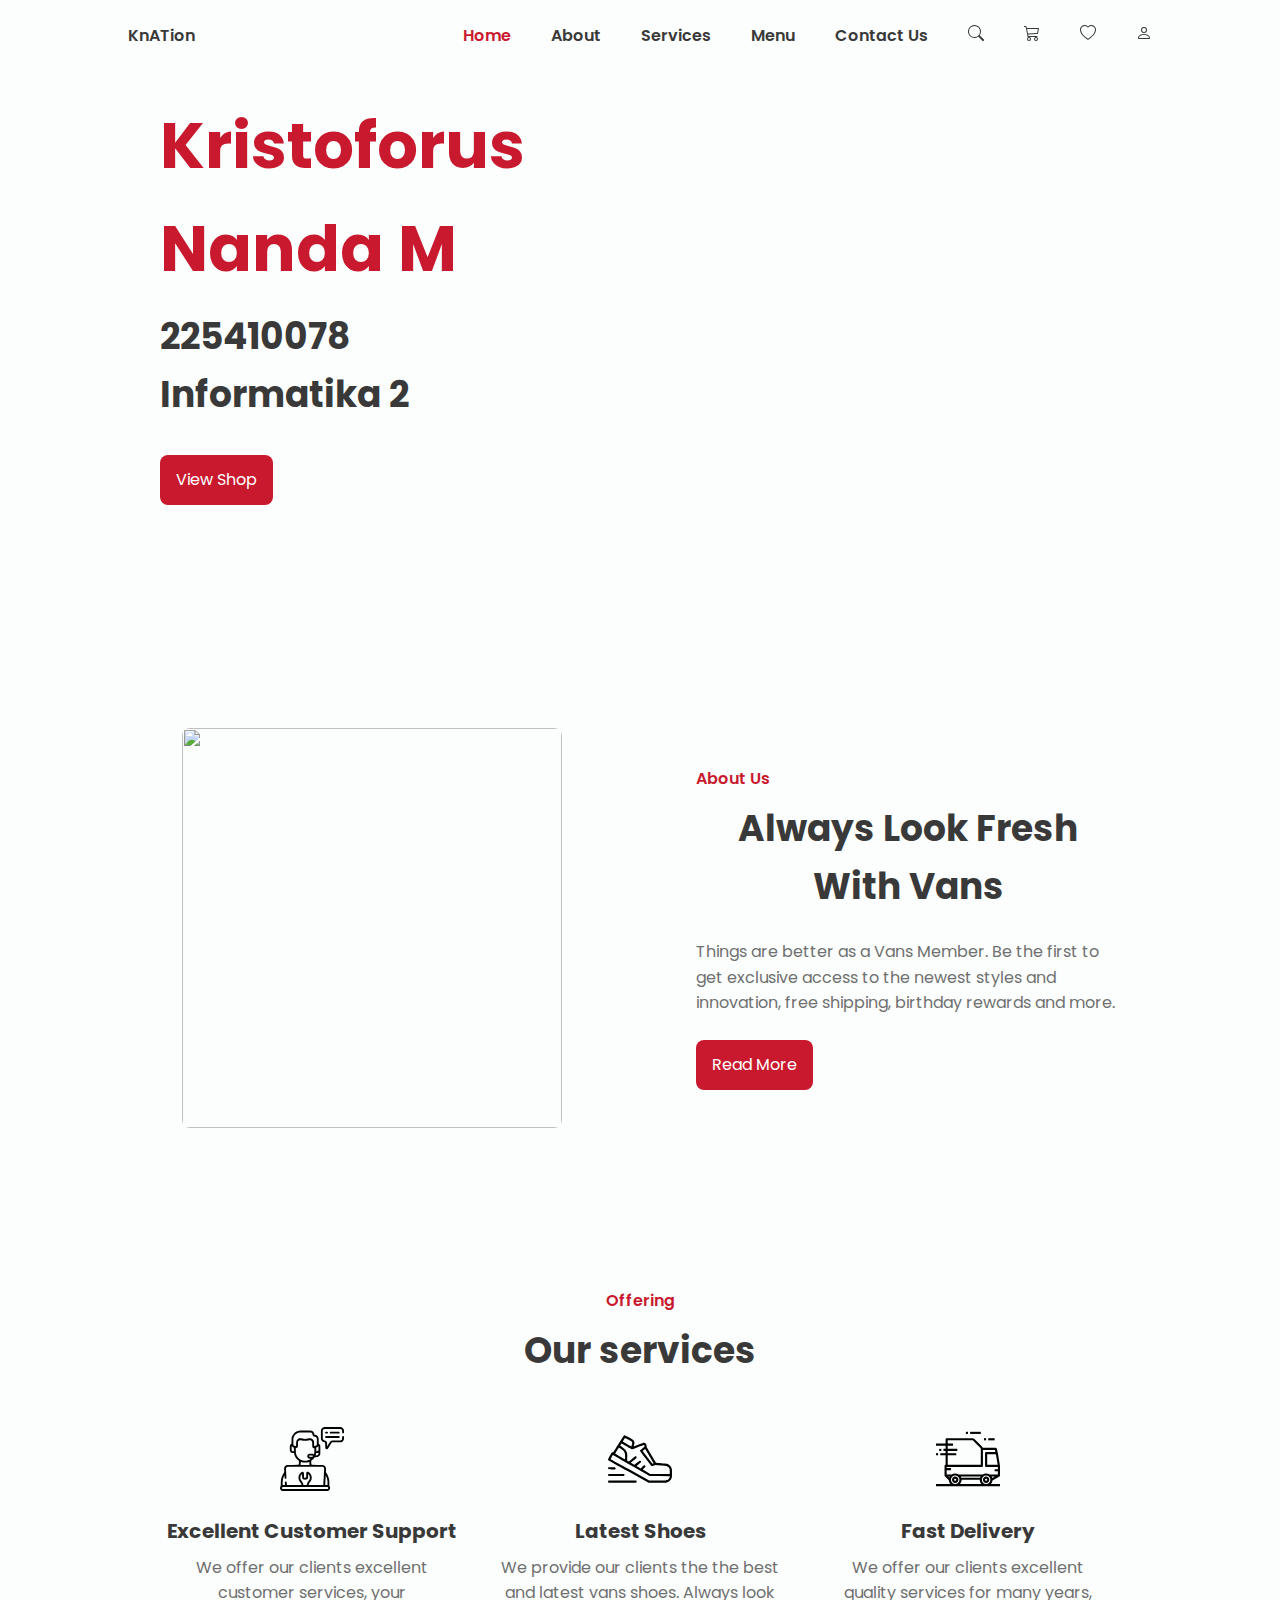
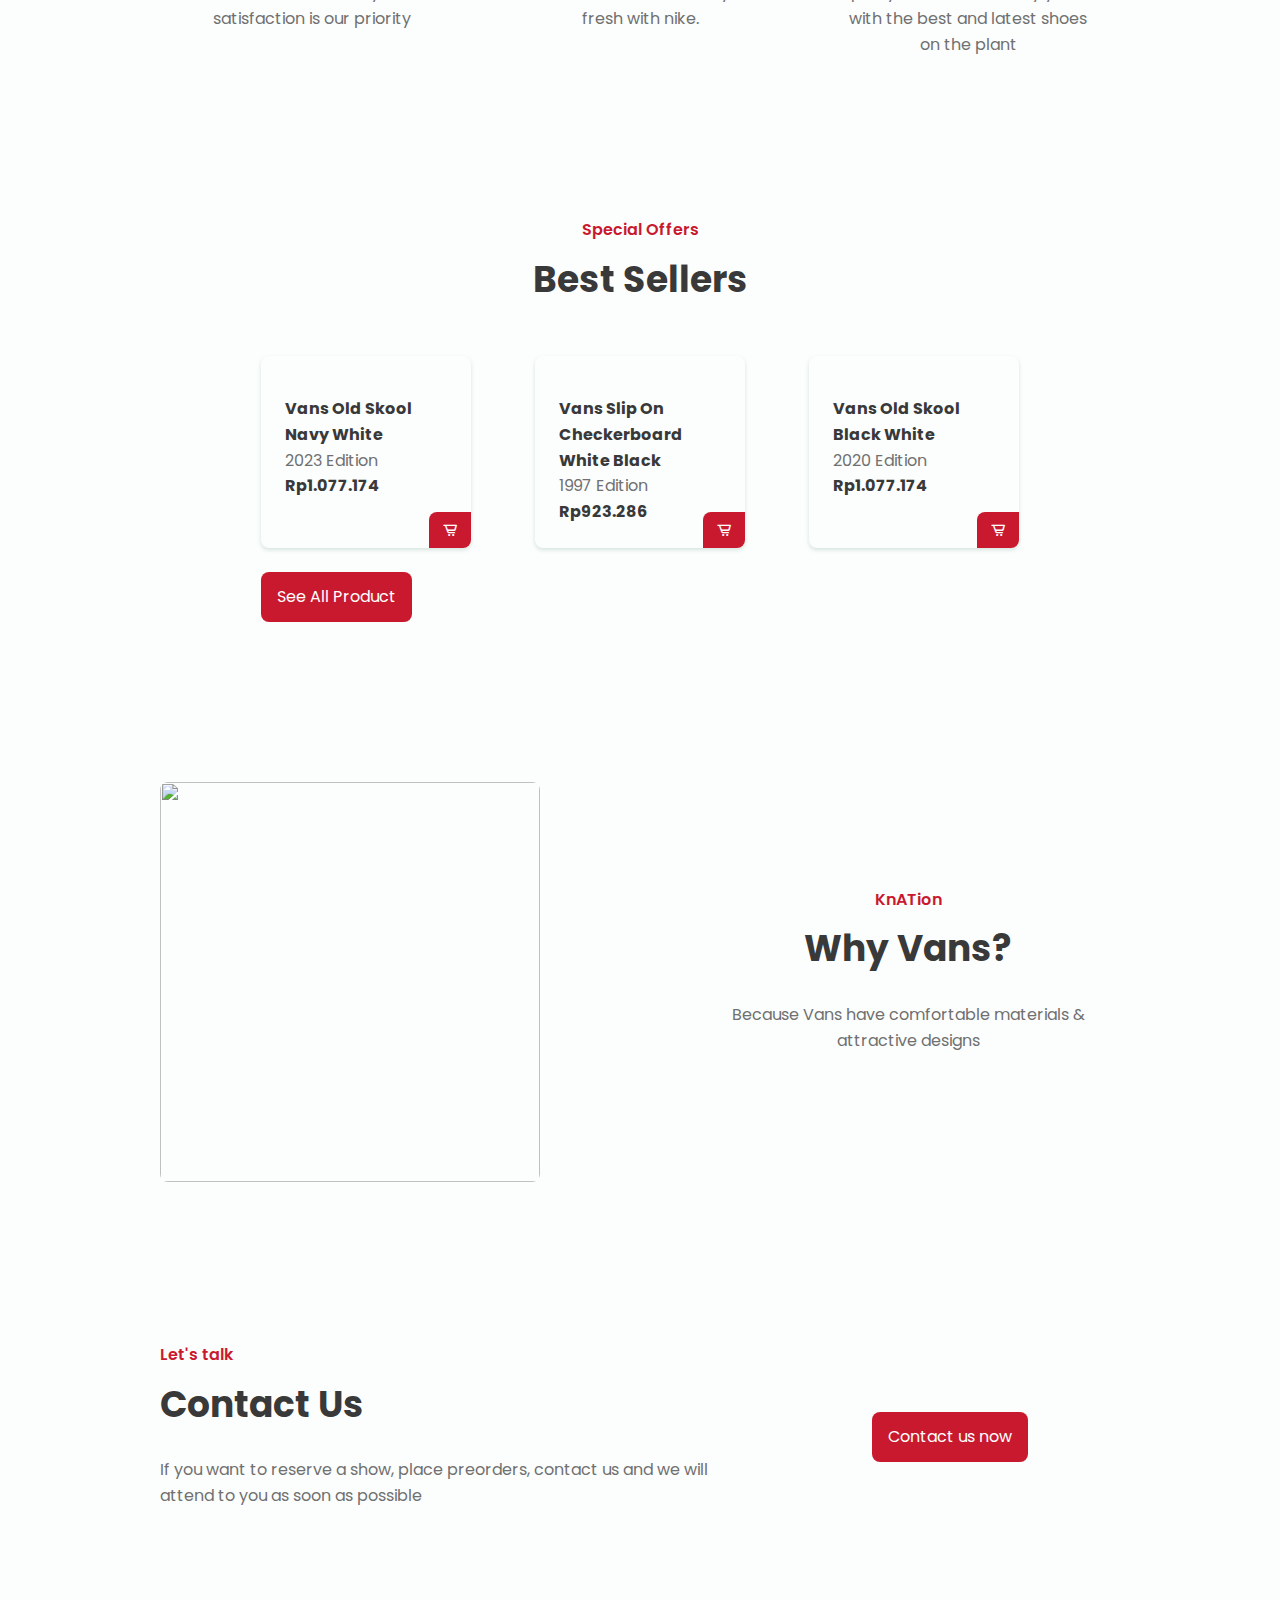
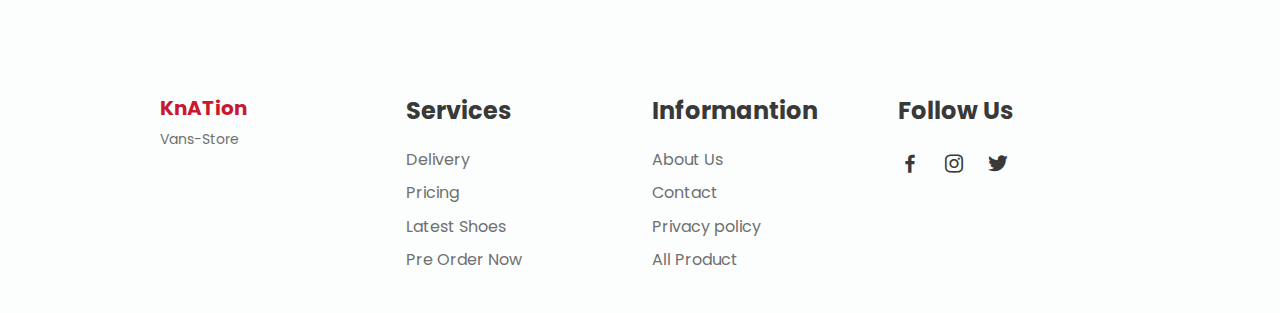
==== commit b02db2b4: "Update index.html" ====
--- a/index.html
+++ b/index.html
@@ -66,8 +66,8 @@
         <section class="home" id="home">
             <div class="home_container bd-container bd-grid">
                 <div class="home_data">
-                    <h1 class="home_title">New <br>Arrivals</h1>
-                    <h2 class="home_subtitle">Product & Style</h2>
+                    <h1 class="home_title">Kristoforus Nanda M</h1>
+                    <h2 class="home_subtitle">225410078 <br> Informatika 2</h2>
                     <a href="all-product.html" class="button">View Shop</a>
                 </div>
 
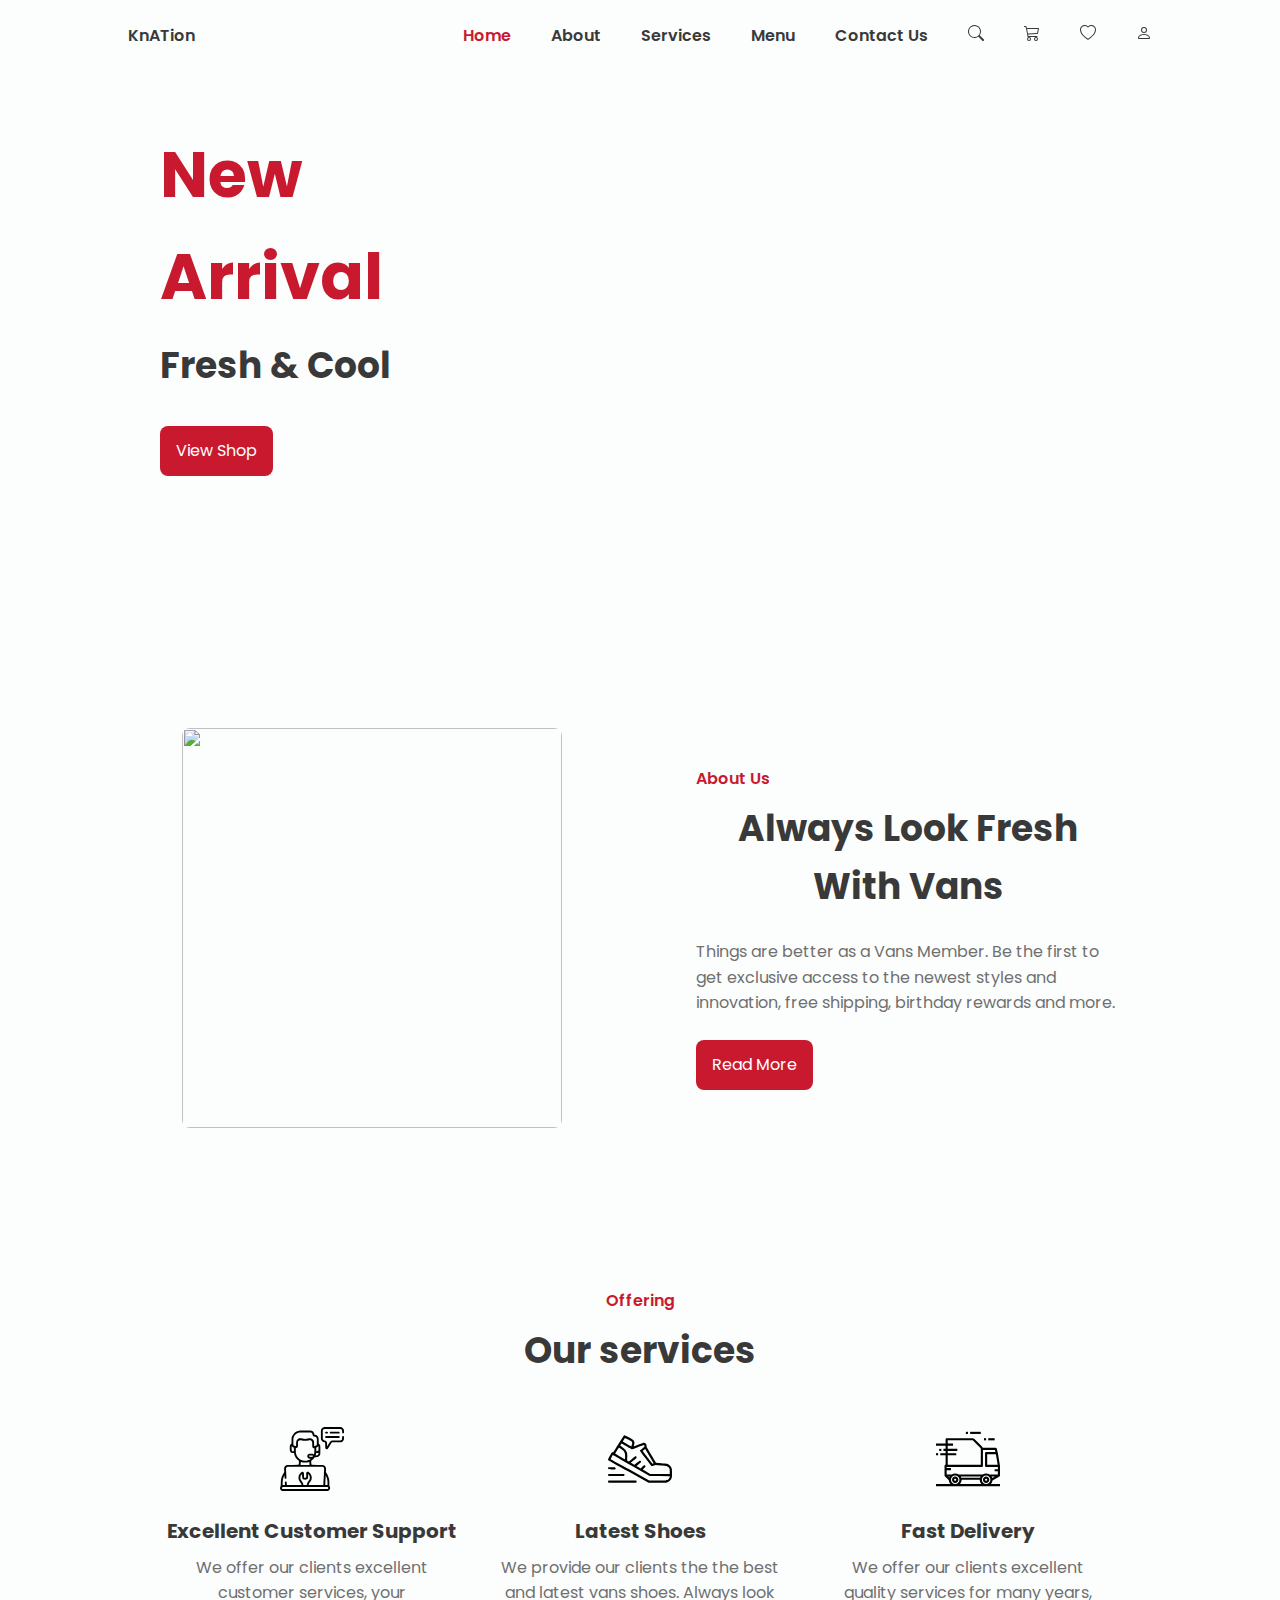
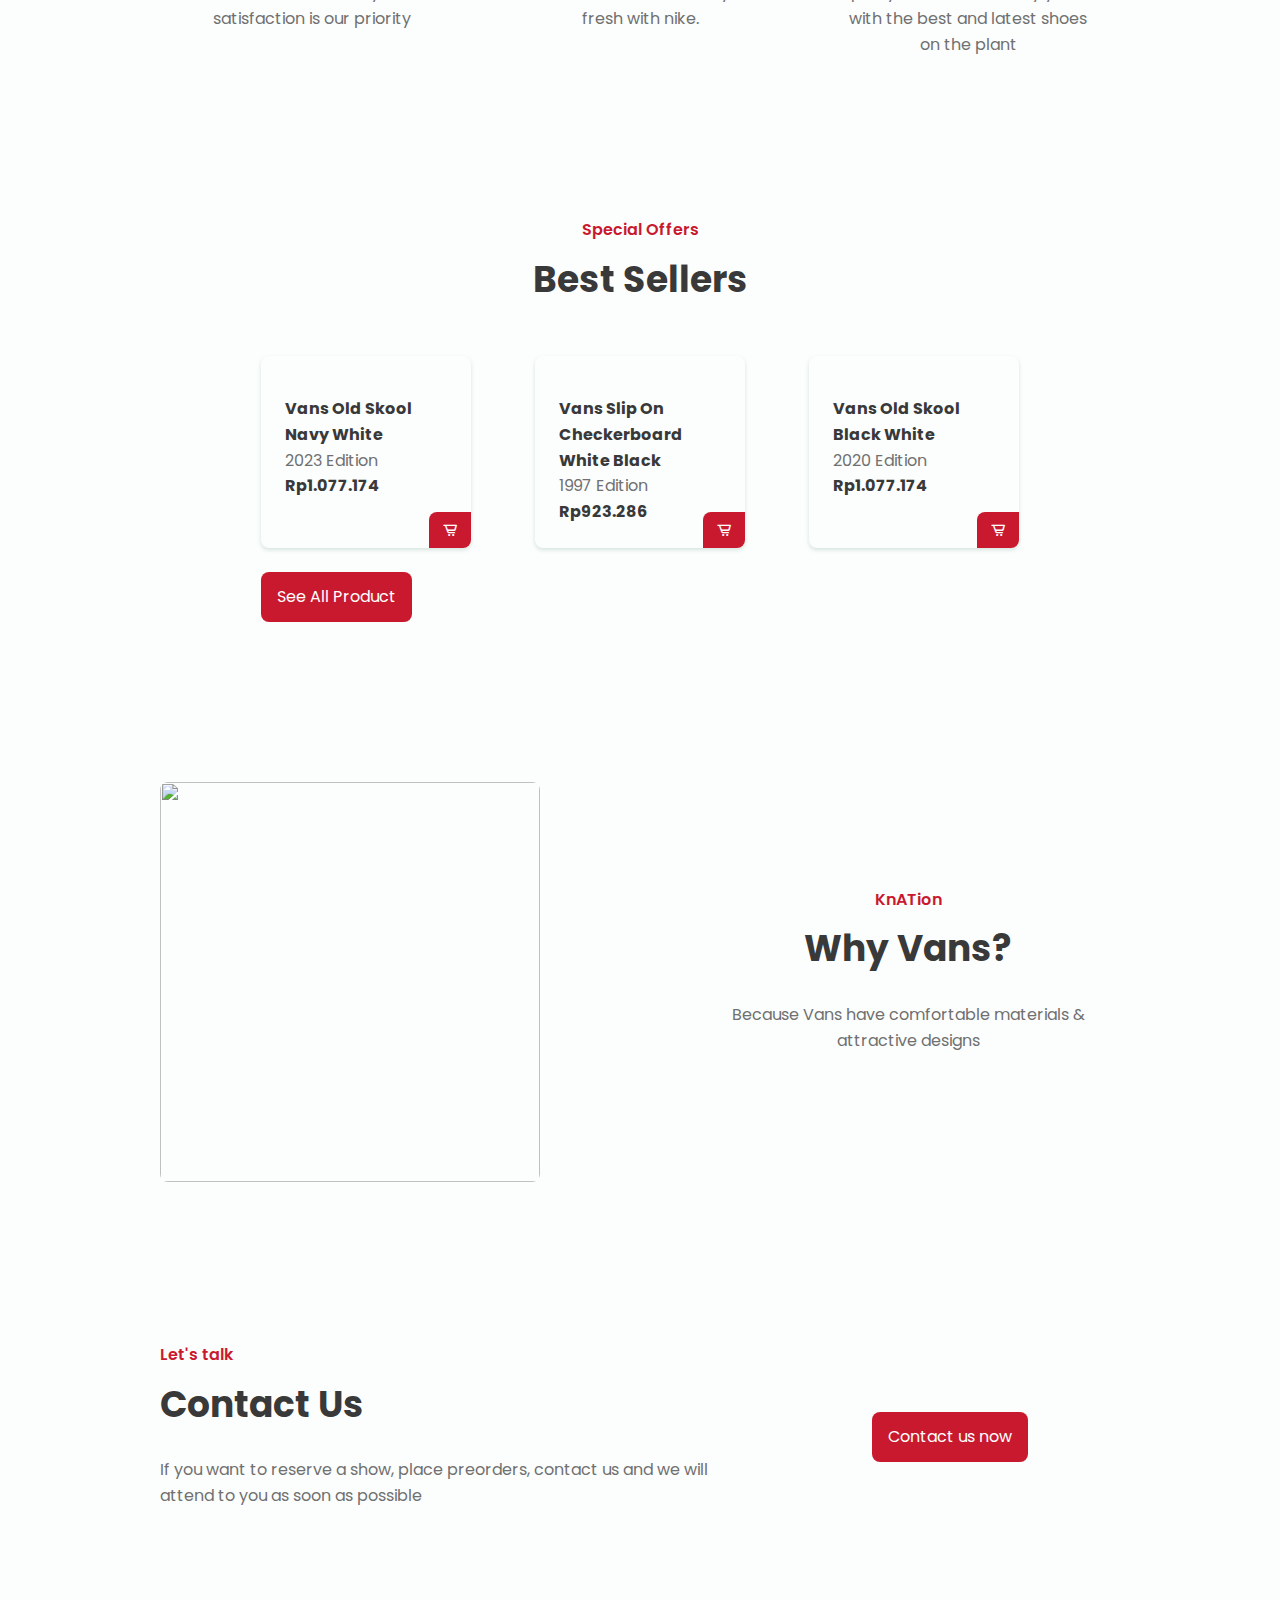
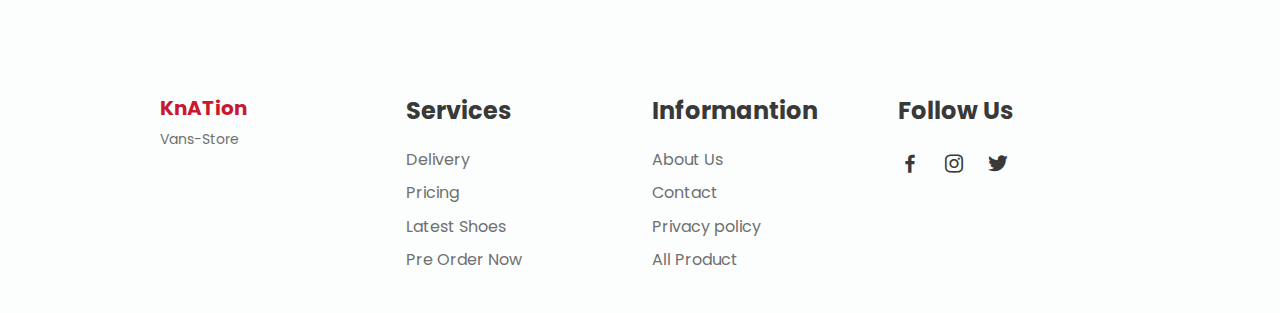
==== commit 4d783234: "Update index.html" ====
--- a/index.html
+++ b/index.html
@@ -66,8 +66,8 @@
         <section class="home" id="home">
             <div class="home_container bd-container bd-grid">
                 <div class="home_data">
-                    <h1 class="home_title">Kristoforus Nanda M</h1>
-                    <h2 class="home_subtitle">225410078 <br> Informatika 2</h2>
+                    <h1 class="home_title">New <br> Arrival</h1>
+                    <h2 class="home_subtitle">Fresh & Cool</h2>
                     <a href="all-product.html" class="button">View Shop</a>
                 </div>
 
